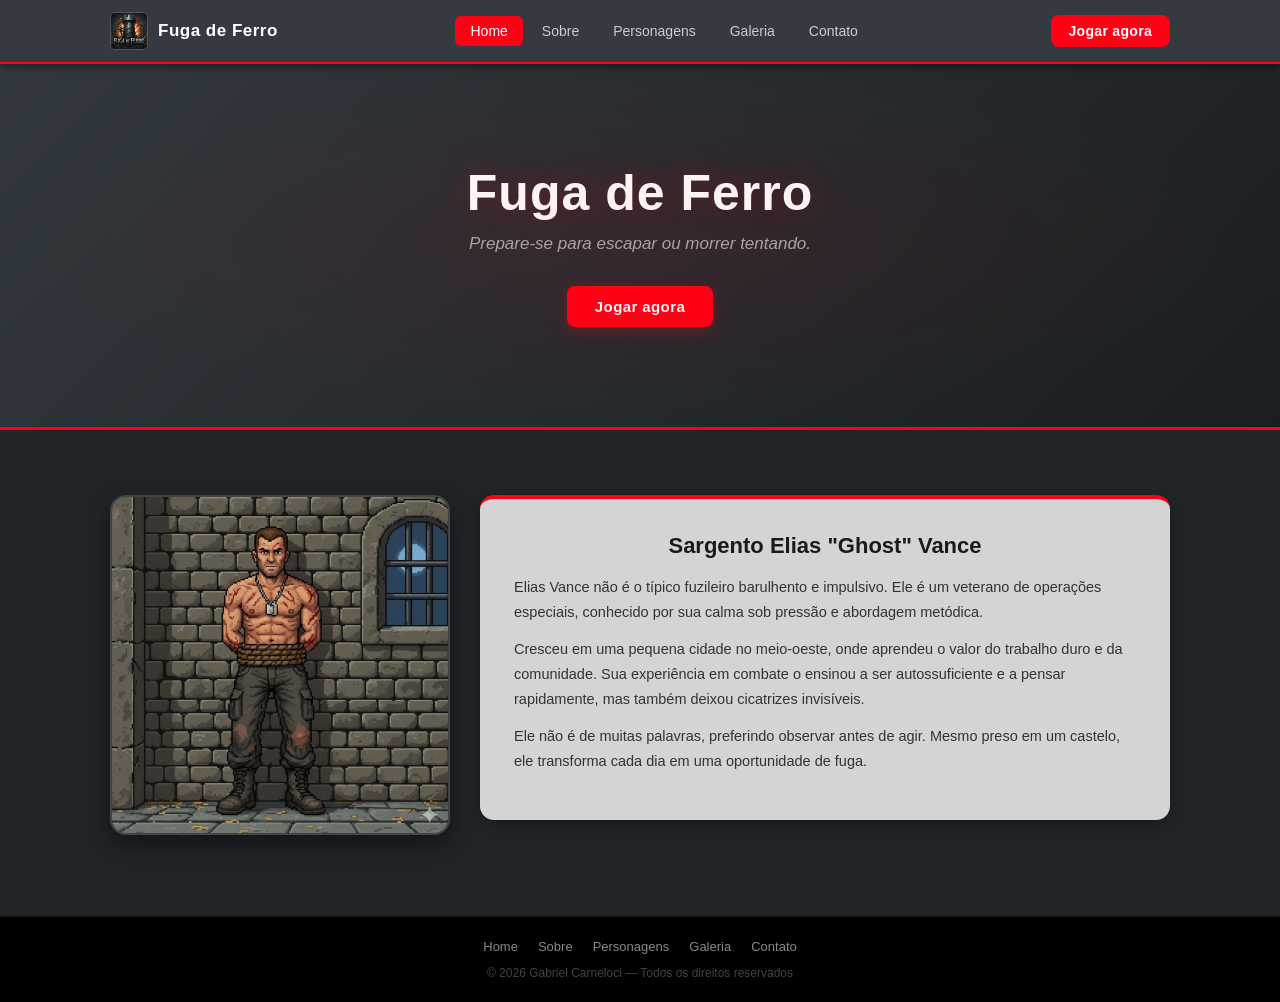
==== index.html @ 45f09591 "melhoria" ====
<!DOCTYPE html>
<html lang="pt-BR">
<head>
    <meta charset="UTF-8">
    <meta name="viewport" content="width=device-width, initial-scale=1.0">
    <title>Fuga de Ferro</title>
    <meta name="description" content="Fuga de Ferro - escape de um castelo com estratégia e furtividade.">
    <link rel="icon" href="Imagens/icon.png">
    <link rel="stylesheet" href="style.css">
</head>
<body>

<!-- CHUVA -->
<canvas id="chuva"></canvas>

<nav class="navbar">
    <div class="nav-container">
        <div class="nav-logo" onclick="irPara('home')">
            <img src="Imagens/icon.png" alt="Logo" class="nav-icon">
            <span>Fuga de Ferro</span>
        </div>
        <ul class="nav-links">
            <li>
                <span class="nav-link active" onclick="irPara('home')">Home</span>
            </li>
            <li>
                <span class="nav-link" onclick="irPara('sobre')">Sobre</span>
            </li>
            <li>
                <span class="nav-link" onclick="irPara('personagens')">Personagens</span>
            </li>
            <li>
                <span class="nav-link" onclick="irPara('galeria')">Galeria</span>
            </li>
            <li>
                <span class="nav-link" onclick="irPara('contato')">Contato</span>
            </li>
        </ul>
        <span class="botao-nav" onclick="alert('Em breve!')">Jogar agora</span>
    </div>
</nav>

<!-- ========== HOME ========== -->
<section id="home" class="page active">

    <div class="hero">
        <div class="container">
            <h1>Fuga de Ferro</h1>
            <p>Prepare-se para escapar ou morrer tentando.</p>
            <span class="botao" onclick="alert('Em breve!')">Jogar agora</span>
        </div>
    </div>

    <main class="container">
        <div class="personagem">
            <img src="Imagens/personagem.png" alt="Sargento Elias Vance">
            <div class="descricao">
                <h2>Sargento Elias "Ghost" Vance</h2>
                <p>Elias Vance não é o típico fuzileiro barulhento e impulsivo. Ele é um veterano de operações especiais, conhecido por sua calma sob pressão e abordagem metódica.</p>
                <p>Cresceu em uma pequena cidade no meio-oeste, onde aprendeu o valor do trabalho duro e da comunidade. Sua experiência em combate o ensinou a ser autossuficiente e a pensar rapidamente, mas também deixou cicatrizes invisíveis.</p>
                <p>Ele não é de muitas palavras, preferindo observar antes de agir. Mesmo preso em um castelo, ele transforma cada dia em uma oportunidade de fuga.</p>
            </div>
        </div>
    </main>

</section>

<!-- ========== SOBRE ========== -->
<section id="sobre" class="page">

    <div class="banner">
        <div class="container">
            <h1>Sobre o Jogo</h1>
            <p>A história por trás de Fuga de Ferro</p>
        </div>
    </div>

    <main class="container">

        <div class="bloco">
            <h2>O que é Fuga de Ferro?</h2>
            <p>Fuga de Ferro é um jogo de ação e furtividade ambientado em uma fortaleza medieval sombria. Você assume o papel do Sargento Elias "Ghost" Vance, um operador de elite capturado e forçado a escapar usando apenas sua inteligência e habilidade.</p>
            <p>Com mecânicas de stealth profundas, combate tático e segredos escondidos por toda a fortaleza, cada partida é uma nova batalha pela liberdade.</p>
        </div>

        <div class="bloco">
            <h2>Como surgiu o projeto?</h2>
            <p>Fuga de Ferro nasceu da paixão por jogos de estratégia e narrativas imersivas. Desenvolvido de forma independente, o projeto tem foco total na experiência do jogador e na profundidade da história.</p>
            <p>Cada detalhe — dos diálogos à arquitetura do castelo — foi pensado para criar uma atmosfera única onde tensão e adrenalina caminham juntas.</p>
        </div>

        <div class="bloco">
            <h2>O que você vai encontrar</h2>
            <p>🗺️ <strong>Mapa interativo</strong> — Explore cada corredor e segredo do castelo.</p>
            <p>🎯 <strong>Missões variadas</strong> — Objetivos únicos que testam diferentes habilidades.</p>
            <p>📖 <strong>Narrativa rica</strong> — Uma história com personagens complexos e decisões que importam.</p>
        </div>

    </main>

</section>

<!-- ========== PERSONAGENS ========== -->
<section id="personagens" class="page">

    <div class="banner">
        <div class="container">
            <h1>Personagens</h1>
            <p>Conheça quem povoa o Castelo de Ferro</p>
        </div>
    </div>

    <main class="container">
        <div class="personagem">
            <img src="Imagens/personagem.png" alt="Sargento Elias Vance">
            <div class="descricao">
                <h2>Sargento Elias "Ghost" Vance</h2>
                <p>Veterano de operações especiais capturado e mantido em um castelo medieval. Calmo, metódico e leal, ele transforma cada dia em uma oportunidade de fuga.</p>
                <p>Sua habilidade de agir nas sombras e seu raciocínio rápido são suas principais armas. Ele observa, planeja e age — raramente erra.</p>
                <p>Cresceu em uma pequena cidade no meio-oeste, onde aprendeu o valor da comunidade e do trabalho duro. Essas raízes moldam cada decisão que toma dentro do castelo.</p>
            </div>
        </div>
    </main>

</section>

<!-- ========== GALERIA ========== -->
<section id="galeria" class="page">

    <div class="banner">
        <div class="container">
            <h1>Galeria</h1>
            <p>Screenshots e arte do jogo</p>
        </div>
    </div>

    <main class="container">
        <p class="galeria-titulo">Clique na imagem para ampliar</p>
        <div class="galeria-grid">
            <div class="galeria-item" onclick="abrirModal('🎮', 'Gameplay — Fase 1')">
                <span>🎮</span><p>Gameplay — Fase 1</p>
            </div>
            <div class="galeria-item" onclick="abrirModal('🏰', 'Castelo Principal')">
                <span>🏰</span><p>Castelo Principal</p>
            </div>
            <div class="galeria-item" onclick="abrirModal('🎨', 'Arte — Elias Vance')">
                <span>🎨</span><p>Arte — Elias Vance</p>
            </div>
            <div class="galeria-item" onclick="abrirModal('⚔️', 'Combate tático')">
                <span>⚔️</span><p>Combate tático</p>
            </div>
            <div class="galeria-item" onclick="abrirModal('🌑', 'Masmorra Secreta')">
                <span>🌑</span><p>Masmorra Secreta</p>
            </div>
            <div class="galeria-item" onclick="abrirModal('🕵️', 'Modo Stealth')">
                <span>🕵️</span><p>Modo Stealth</p>
            </div>
        </div>
    </main>

</section>

<!-- ========== CONTATO ========== -->
<section id="contato" class="page">

    <div class="banner">
        <div class="container">
            <h1>Contato</h1>
            <p>Fale com o Suporte</p>
        </div>
    </div>

    <main class="container">
        <div class="contato-wrap">

            <div class="contato-info">
                <h2>Entre em contato</h2>
                <p class="contato-intro">Tem sugestões, bugs para reportar ou só quer trocar uma ideia sobre o jogo? Fique à vontade para entrar em contato.</p>
                <div class="contato-item">
                    <span>📧</span>
                    <div><strong>E-mail</strong><p>gabrielcarneloci12@outlook.com</p></div>
                </div>
                <div class="contato-item">
                    <span>🎮</span>
                    <div><strong>Discord</strong><p>Comunidade Fuga de Ferro</p></div>
                </div>
                <div class="contato-item">
                    <span>🐦</span>
                    <div><strong>Twitter / X</strong><p>@gb_rlkx</p></div>
                </div>
            </div>

            <div class="contato-form">
                <h2>Enviar mensagem</h2>
                <div class="form-group">
                    <label>Nome</label>
                    <input type="text" id="nome" placeholder="Seu nome">
                </div>
                <div class="form-group">
                    <label>E-mail</label>
                    <input type="email" id="email" placeholder="seu@email.com">
                </div>
                <div class="form-group">
                    <label>Mensagem</label>
                    <textarea id="mensagem" rows="5" placeholder="Escreva sua mensagem..."></textarea>
                </div>
                <button class="botao" onclick="enviarForm()">Enviar mensagem</button>
                <p id="feedback" class="feedback"></p>
            </div>

        </div>
    </main>

</section>

<!-- MODAL -->
<div class="modal" id="modal" onclick="fecharModal()">
    <div class="modal-box" onclick="event.stopPropagation()">
        <span id="modal-emoji"></span>
        <p id="modal-titulo"></p>
        <button class="botao" onclick="fecharModal()">Fechar</button>
    </div>
</div>

<footer class="footer">
    <div class="footer-links">
        <span onclick="irPara('home')">Home</span>
        <span onclick="irPara('sobre')">Sobre</span>
        <span onclick="irPara('personagens')">Personagens</span>
        <span onclick="irPara('galeria')">Galeria</span>
        <span onclick="irPara('contato')">Contato</span>
    </div>
    <p>© 2026 Gabriel Carneloci — Todos os direitos reservados</p>
</footer>

<script>
    // NAVEGAÇÃO
    function irPara(pagina) {
        document.querySelectorAll('.page').forEach(p => p.classList.remove('active'));
        document.getElementById(pagina).classList.add('active');
        const paginas = ['home', 'sobre', 'personagens', 'galeria', 'contato'];
        document.querySelectorAll('.nav-link').forEach((l, i) => {
            l.classList.toggle('active', paginas[i] === pagina);
        });
        window.scrollTo({ top: 0, behavior: 'smooth' });
    }

    function abrirModal(emoji, titulo) {
        document.getElementById('modal-emoji').textContent = emoji;
        document.getElementById('modal-titulo').textContent = titulo;
        document.getElementById('modal').style.display = 'flex';
    }

    function fecharModal() {
        document.getElementById('modal').style.display = 'none';
    }

    function enviarForm() {
        const n = document.getElementById('nome').value.trim();
        const e = document.getElementById('email').value.trim();
        const m = document.getElementById('mensagem').value.trim();
        const f = document.getElementById('feedback');
        if (!n || !e || !m) {
            f.style.color = '#ff0015';
            f.textContent = '⚠️ Preencha todos os campos antes de enviar.';
            return;
        }
        f.style.color = '#4caf50';
        f.textContent = '✅ Mensagem enviada! Em breve entraremos em contato.';
        document.getElementById('nome').value = '';
        document.getElementById('email').value = '';
        document.getElementById('mensagem').value = '';
    }

    // CHUVA
    const canvas = document.getElementById('chuva');
    const ctx = canvas.getContext('2d');

    canvas.width = window.innerWidth;
    canvas.height = window.innerHeight;

    window.addEventListener('resize', () => {
        canvas.width = window.innerWidth;
        canvas.height = window.innerHeight;
    });

    const gotas = Array.from({ length: 150 }, () => ({
        x: Math.random() * canvas.width,
        y: Math.random() * canvas.height,
        comprimento: Math.random() * 20 + 10,
        velocidade: Math.random() * 4 + 2,
        opacidade: Math.random() * 0.5 + 0.1
    }));

    function desenhar() {
        ctx.clearRect(0, 0, canvas.width, canvas.height);
        gotas.forEach(g => {
            ctx.beginPath();
            ctx.moveTo(g.x, g.y);
            ctx.lineTo(g.x - 1, g.y + g.comprimento);
            ctx.strokeStyle = `rgba(174, 214, 241, ${g.opacidade})`;
            ctx.lineWidth = 1;
            ctx.stroke();
            g.y += g.velocidade;
            if (g.y > canvas.height) {
                g.y = -g.comprimento;
                g.x = Math.random() * canvas.width;
            }
        });
        requestAnimationFrame(desenhar);
    }

    desenhar();
</script>

</body>
</html>
---- style.css ----
* { margin: 0; padding: 0; box-sizing: border-box; }

body {
    background-color: #212529;
    font-family: Arial, Helvetica, sans-serif;
    color: #fff;
}

/* chuva */
#chuva {
    position: fixed;
    top: 0;
    left: 0;
    width: 100%;
    height: 100%;
    z-index: 0;
    pointer-events: none; /* importante: deixa clicar nos elementos normalmente */
    opacity: 0.9;
}


.container {
    max-width: 1100px;
    margin: 0 auto;
    padding: 20px;
}

/* NAVBAR */
.navbar {
    background-color: #343a40;
    position: sticky;
    top: 0;
    z-index: 100;
    box-shadow: 0 2px 8px rgba(0,0,0,0.5);
    border-bottom: 2px solid #ff0015;
}

.nav-container {
    max-width: 1100px;
    margin: 0 auto;
    padding: 12px 20px;
    display: flex;
    align-items: center;
    justify-content: space-between;
    gap: 16px;
}

.nav-logo {
    display: flex;
    align-items: center;
    gap: 10px;
    cursor: pointer;
    font-weight: bold;
    font-size: 17px;
    letter-spacing: 0.5px;
}

.nav-logo:hover span { color: #ff0015; transition: color 0.3s; }

.nav-icon {
    width: 38px;
    border-radius: 5px;
    border: 1px solid #555;
}

.nav-links {
    list-style: none;
    display: flex;
    gap: 4px;
}

.nav-link {
    padding: 6px 14px;
    border-radius: 6px;
    font-size: 14px;
    color: #ccc;
    cursor: pointer;
    transition: background 0.3s, color 0.3s;
    border: 1px solid transparent;
}

.nav-link:hover { border-color: #ff0015; color: #fff; }
.nav-link.active { background-color: #ff0015; color: #fff; }

.botao-nav {
    padding: 8px 18px;
    background-color: #ff0015;
    color: #fff;
    border-radius: 8px;
    font-size: 14px;
    cursor: pointer;
    transition: background 0.3s, transform 0.2s;
    font-weight: bold;
    letter-spacing: 0.3px;
}

.botao-nav:hover { background-color: #cc0010; transform: scale(1.04); }

/* PÁGINAS */
.page { display: none; min-height: 85vh; }
.page.active { display: block; }

/* HERO */
.hero {
    background: linear-gradient(135deg, rgba(52,58,64,0.92) 0%, rgba(26,29,32,0.92) 100%);
    padding: 80px 0;
    border-bottom: 3px solid #ff0015;
    text-align: center;
    position: relative;
    overflow: hidden;
}

.hero::before {
    content: '';
    position: absolute;
    inset: 0;
    background: radial-gradient(ellipse at center, rgba(255,0,21,0.07) 0%, transparent 70%);
}

.hero h1 {
    font-size: 50px;
    margin-bottom: 12px;
    text-shadow: 0 0 30px rgba(255,0,21,0.25);
    letter-spacing: 1px;
}

.hero p {
    font-size: 17px;
    color: #aaa;
    margin-bottom: 32px;
    font-style: italic;
}

/* BOTÕES */
.botao {
    display: inline-block;
    padding: 12px 28px;
    background-color: #ff0015;
    color: #fff;
    border-radius: 8px;
    border: none;
    cursor: pointer;
    font-size: 15px;
    font-weight: bold;
    letter-spacing: 0.4px;
    transition: background 0.3s, transform 0.2s, box-shadow 0.3s;
    box-shadow: 0 4px 14px rgba(255,0,21,0.3);
}

.botao:hover {
    background-color: #cc0010;
    transform: translateY(-2px);
    box-shadow: 0 6px 18px rgba(255,0,21,0.45);
}

/* DIVISOR */
.divisor {
    width: 60px;
    height: 3px;
    background-color: #ff0015;
    border-radius: 2px;
    margin: 14px auto 0;
}

/* PERSONAGEM */
.personagem {
    display: flex;
    align-items: flex-start;
    gap: 30px;
    margin: 45px 0 60px;
}

.personagem img {
    width: 340px;
    border-radius: 16px;
    flex-shrink: 0;
    border: 2px solid #444;
    box-shadow: 0 8px 24px rgba(0,0,0,0.5);
}

.descricao {
    background-color: #d4d4d4;
    color: #111;
    padding: 34px;
    border-radius: 14px;
    border-top: 4px solid #ff0015;
    box-shadow: 0 4px 16px rgba(0,0,0,0.3);
}

.descricao h2 {
    text-align: center;
    margin-bottom: 16px;
    font-size: 22px;
    color: #1a1a1a;
}

.descricao p {
    margin-bottom: 13px;
    line-height: 1.7;
    font-size: 14.5px;
    color: #333;
}

/* BANNER (páginas internas) */
.banner {
    background: linear-gradient(135deg, rgba(52,58,64,0.92) 0%, rgba(26,29,32,0.92) 100%);
    border-bottom: 3px solid #ff0015;
    padding: 50px 0 38px;
    text-align: center;
}

.banner h1 {
    font-size: 40px;
    margin-bottom: 8px;
    letter-spacing: 0.5px;
}

.banner p { color: #aaa; font-size: 15px; font-style: italic; }

/* BLOCOS (Sobre) */
.bloco {
    background-color: #2c3036;
    border-radius: 14px;
    padding: 32px;
    margin: 26px 0;
    border-left: 4px solid #ff0015;
    box-shadow: 0 2px 10px rgba(0,0,0,0.3);
    transition: transform 0.3s;
}

.bloco:hover { transform: translateX(4px); }

.bloco h2 {
    font-size: 22px;
    margin-bottom: 14px;
    color: #fff;
}

.bloco p {
    color: #bbb;
    line-height: 1.75;
    margin-bottom: 10px;
    font-size: 14.5px;
}

/* GALERIA */
.galeria-titulo {
    font-size: 15px;
    color: #aaa;
    margin: 30px 0 16px;
    border-bottom: 1px solid #333;
    padding-bottom: 10px;
}

.galeria-grid {
    display: grid;
    grid-template-columns: repeat(auto-fill, minmax(220px, 1fr));
    gap: 16px;
    margin-bottom: 60px;
}

.galeria-item {
    background-color: #2c3036;
    border-radius: 12px;
    padding: 28px 16px 18px;
    text-align: center;
    cursor: pointer;
    border: 1px solid #3a3f45;
    transition: border-color 0.3s, transform 0.3s, box-shadow 0.3s;
    box-shadow: 0 2px 8px rgba(0,0,0,0.25);
}

.galeria-item:hover {
    border-color: #ff0015;
    transform: translateY(-5px);
    box-shadow: 0 8px 20px rgba(255,0,21,0.2);
}

.galeria-item span { font-size: 52px; display: block; margin-bottom: 12px; }
.galeria-item p { font-size: 13px; color: #bbb; }

/* MODAL */
.modal {
    display: none;
    position: fixed;
    inset: 0;
    background: rgba(0,0,0,0.85);
    z-index: 999;
    align-items: center;
    justify-content: center;
}

.modal-box {
    background: linear-gradient(160deg, #343a40, #2c3036);
    border-radius: 16px;
    padding: 40px 36px;
    text-align: center;
    border: 1px solid #ff0015;
    max-width: 380px;
    width: 90%;
    box-shadow: 0 10px 40px rgba(0,0,0,0.6);
}

#modal-emoji { font-size: 80px; margin-bottom: 14px; display: block; }
#modal-titulo { color: #ccc; font-size: 16px; margin-bottom: 24px; }

/* CONTATO */
.contato-wrap {
    display: grid;
    grid-template-columns: 1fr 1.5fr;
    gap: 36px;
    margin: 40px 0 60px;
}

.contato-info h2, .contato-form h2 {
    font-size: 22px;
    margin-bottom: 16px;
    padding-left: 12px;
    border-left: 4px solid #ff0015;
}

.contato-item {
    display: flex;
    align-items: center;
    gap: 12px;
    background-color: #2c3036;
    border-radius: 10px;
    padding: 14px 16px;
    margin-bottom: 12px;
    border: 1px solid #3a3f45;
    transition: border-color 0.3s;
}

.contato-item:hover { border-color: #ff0015; }
.contato-item span { font-size: 24px; }
.contato-item p { color: #ccc; font-size: 14px; }
.contato-item strong { display: block; font-size: 12px; color: #888; margin-bottom: 2px; }

.contato-intro {
    color: #bbb;
    font-size: 14px;
    line-height: 1.65;
    margin-bottom: 22px;
}

.contato-form {
    background-color: #2c3036;
    border-radius: 14px;
    padding: 30px;
    border: 1px solid #3a3f45;
    box-shadow: 0 4px 16px rgba(0,0,0,0.3);
}

.form-group { margin-bottom: 16px; }

.form-group label {
    display: block;
    font-size: 13px;
    color: #bbb;
    margin-bottom: 6px;
    font-weight: bold;
}

.form-group input,
.form-group textarea {
    width: 100%;
    padding: 10px 14px;
    background-color: #212529;
    border: 1px solid #555;
    border-radius: 8px;
    color: #fff;
    font-size: 14px;
    font-family: Arial, Helvetica, sans-serif;
    resize: vertical;
    transition: border-color 0.3s, box-shadow 0.3s;
}

.form-group input:focus,
.form-group textarea:focus {
    outline: none;
    border-color: #ff0015;
    box-shadow: 0 0 0 3px rgba(255,0,21,0.15);
}

.feedback { margin-top: 12px; font-size: 13px; text-align: center; min-height: 20px; }

/* FOOTER */
.footer {
    background-color: #000;
    padding: 22px 10px;
    text-align: center;
    border-top: 2px solid #1a1a1a;
}

.footer-links {
    display: flex;
    justify-content: center;
    gap: 20px;
    margin-bottom: 12px;
    flex-wrap: wrap;
}

.footer-links span {
    color: #888;
    font-size: 13px;
    cursor: pointer;
    transition: color 0.3s;
    position: relative;
}

.footer-links span::after {
    content: '';
    position: absolute;
    bottom: -2px;
    left: 0;
    width: 0;
    height: 1px;
    background-color: #ff0015;
    transition: width 0.3s;
}

.footer-links span:hover { color: #ff0015; }
.footer-links span:hover::after { width: 100%; }

.footer p { color: #444; font-size: 12px; }

/* RESPONSIVO */
@media (max-width: 768px) {
    .personagem { flex-direction: column; }
    .personagem img { width: 100%; max-width: 360px; margin: 0 auto; }
    .nav-links { display: none; }
    .hero h1 { font-size: 32px; }
    .banner h1 { font-size: 30px; }
    .contato-wrap { grid-template-columns: 1fr; }
}
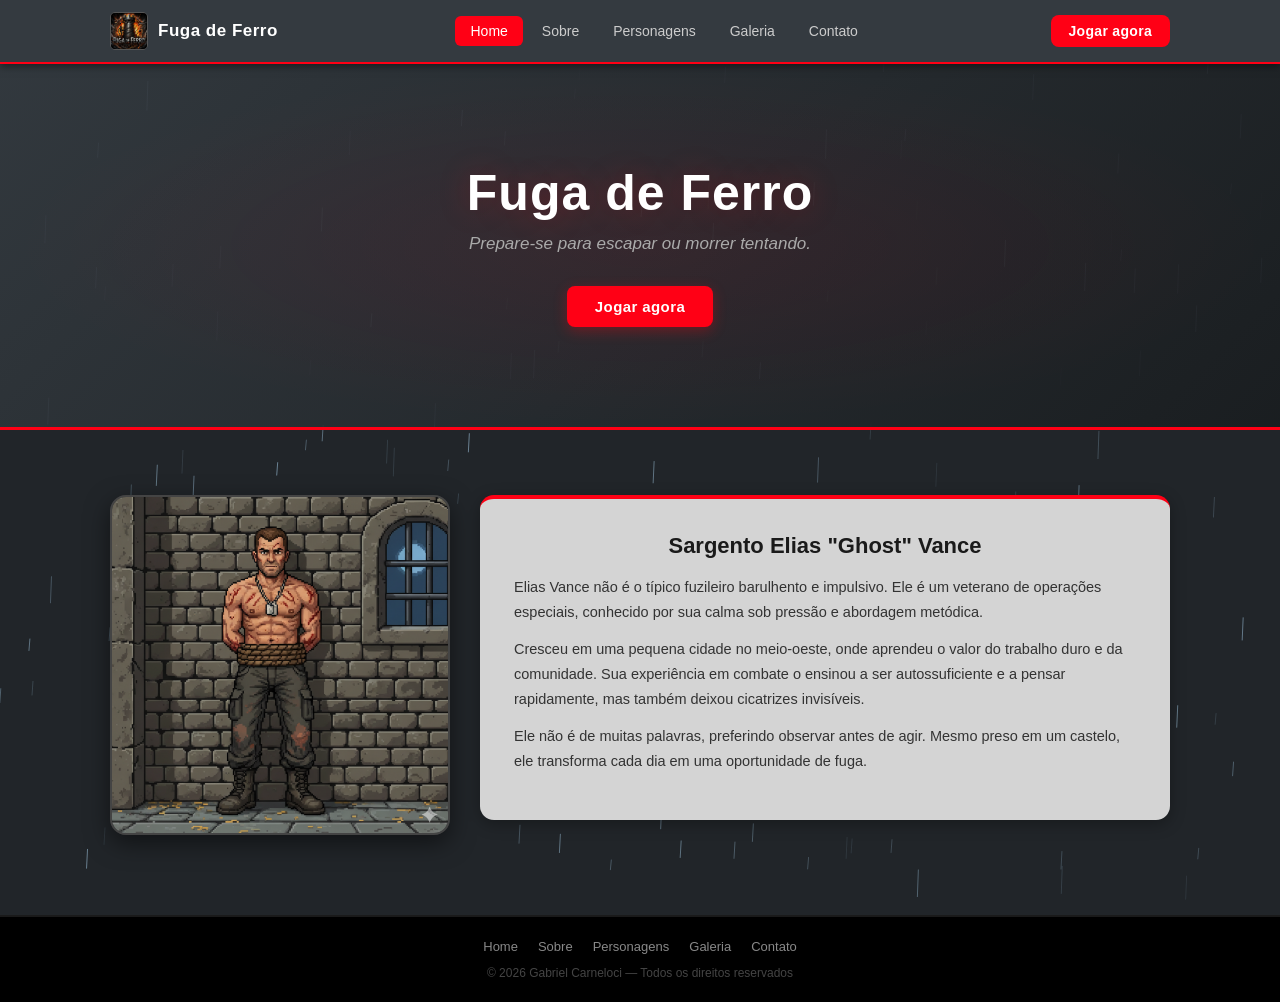
==== commit 5a10bc3f: "atu" ====
--- a/index.html
+++ b/index.html
@@ -144,16 +144,11 @@
                 <span>🏰</span><p>Castelo Principal</p>
             </div>
             <div class="galeria-item" onclick="abrirModal('🎨', 'Arte — Elias Vance')">
-                <span>🎨</span><p>Arte — Elias Vance</p>
-            </div>
-            <div class="galeria-item" onclick="abrirModal('⚔️', 'Combate tático')">
-                <span>⚔️</span><p>Combate tático</p>
-            </div>
-            <div class="galeria-item" onclick="abrirModal('🌑', 'Masmorra Secreta')">
-                <span>🌑</span><p>Masmorra Secreta</p>
-            </div>
-            <div class="galeria-item" onclick="abrirModal('🕵️', 'Modo Stealth')">
-                <span>🕵️</span><p>Modo Stealth</p>
+                <span>🎨</span>
+                <p>Arte — Elias Vance</p>
+            </div>
+            </div>
+            </div>
             </div>
         </div>
     </main>
@@ -182,11 +177,14 @@
                 </div>
                 <div class="contato-item">
                     <span>🎮</span>
-                    <div><strong>Discord</strong><p>Comunidade Fuga de Ferro</p></div>
+                    <div><strong>Discord</strong>
+                        <p>Comunidade Fuga de Ferro</p></div>
                 </div>
                 <div class="contato-item">
                     <span>🐦</span>
-                    <div><strong>Twitter / X</strong><p>@gb_rlkx</p></div>
+                    <div><strong>Twitter / X</strong>
+                        <p>@gb_rlkx</p>
+                    </div>
                 </div>
             </div>
 
--- a/style.css
+++ b/style.css
@@ -13,11 +13,10 @@
     left: 0;
     width: 100%;
     height: 100%;
-    z-index: 0;
-    pointer-events: none; /* importante: deixa clicar nos elementos normalmente */
+    z-index: -1;
+    pointer-events: none;
     opacity: 0.9;
 }
-
 
 .container {
     max-width: 1100px;
@@ -107,6 +106,7 @@
     border-bottom: 3px solid #ff0015;
     text-align: center;
     position: relative;
+    z-index: 1;
     overflow: hidden;
 }
 
@@ -115,6 +115,12 @@
     position: absolute;
     inset: 0;
     background: radial-gradient(ellipse at center, rgba(255,0,21,0.07) 0%, transparent 70%);
+    z-index: 0;
+}
+
+.hero .container {
+    position: relative;
+    z-index: 2;
 }
 
 .hero h1 {
@@ -145,6 +151,8 @@
     letter-spacing: 0.4px;
     transition: background 0.3s, transform 0.2s, box-shadow 0.3s;
     box-shadow: 0 4px 14px rgba(255,0,21,0.3);
+    position: relative;
+    z-index: 2;
 }
 
 .botao:hover {
@@ -432,4 +440,4 @@
     .hero h1 { font-size: 32px; }
     .banner h1 { font-size: 30px; }
     .contato-wrap { grid-template-columns: 1fr; }
-}
+}
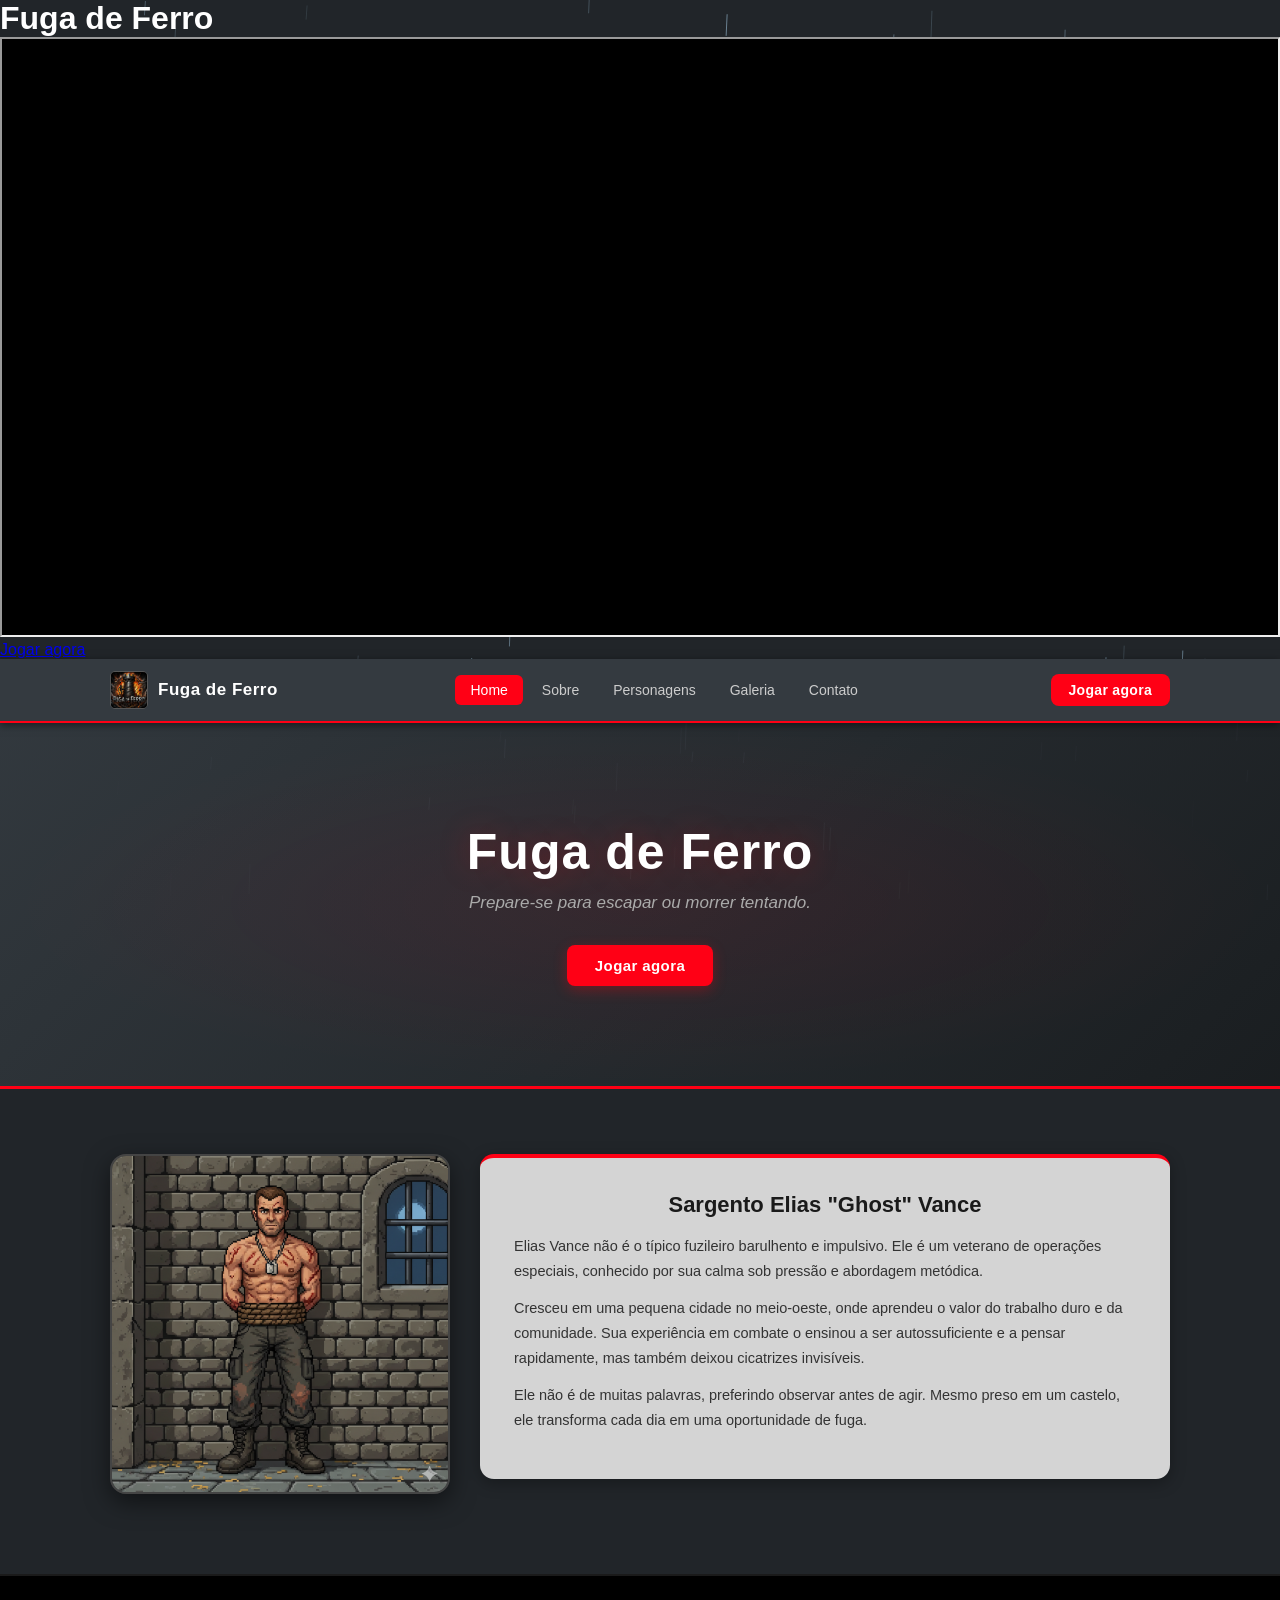
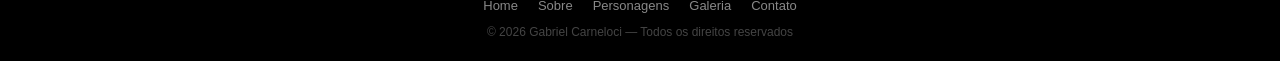
==== commit c3e6ad46: "melhoria jogo" ====
--- a/index.html
+++ b/index.html
@@ -9,6 +9,13 @@
     <link rel="stylesheet" href="style.css">
 </head>
 <body>
+    <h1>Fuga de Ferro</h1>
+    <iframe width="100%" height="600" src="Jogo/index.html"></iframe>
+    <p> 
+        <a href="Jogo/index.html" target="_blank">
+            Jogar agora
+        </a>
+    </p>
 
 <!-- CHUVA -->
 <canvas id="chuva"></canvas>
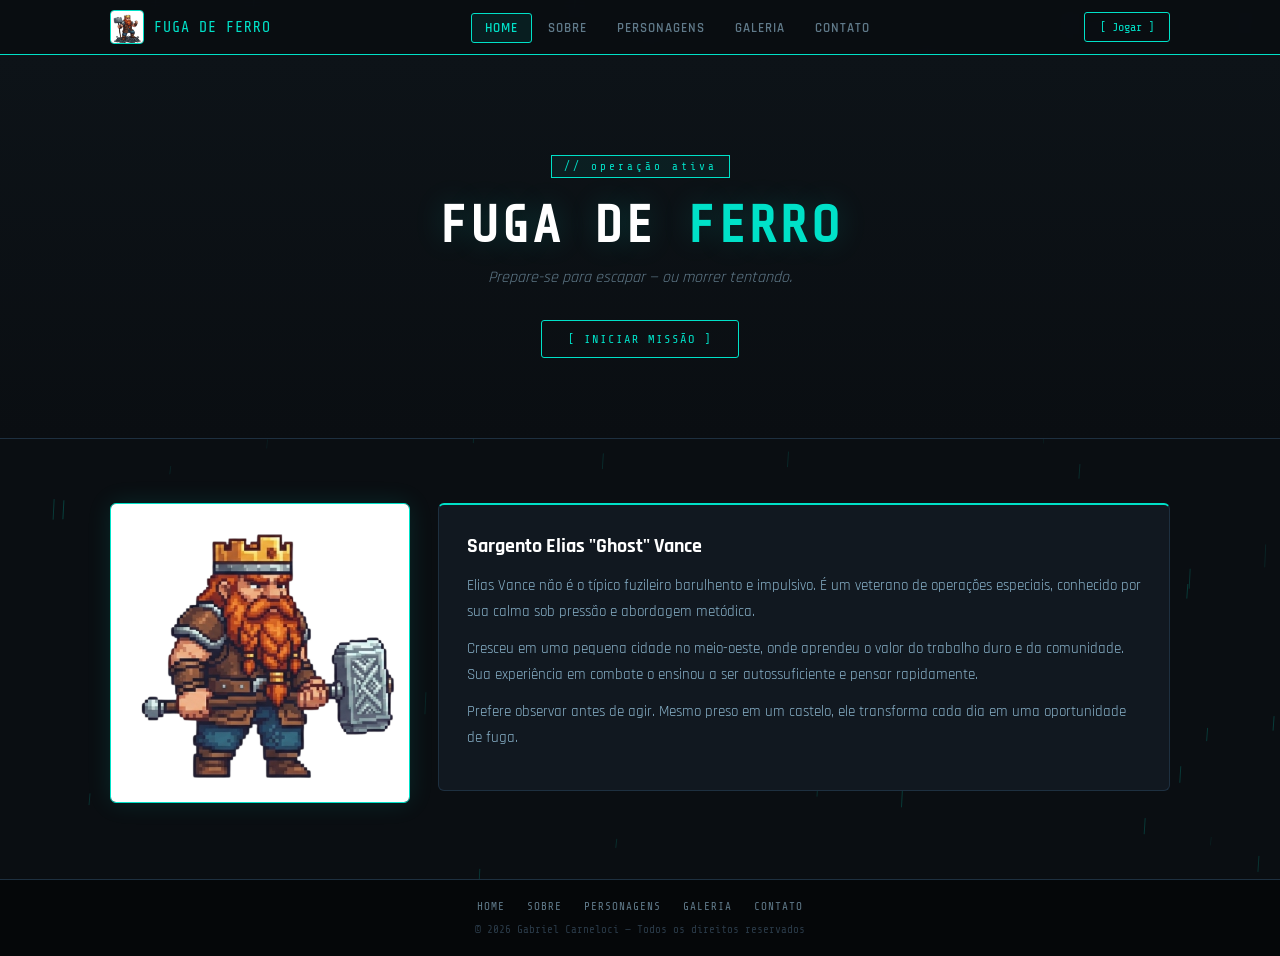
==== commit eb32078c: "aa" ====
--- a/index.html
+++ b/index.html
@@ -6,143 +6,111 @@
     <title>Fuga de Ferro</title>
     <meta name="description" content="Fuga de Ferro - escape de um castelo com estratégia e furtividade.">
     <link rel="icon" href="Imagens/icon.png">
+    <link rel="preconnect" href="https://fonts.googleapis.com">
+    <link href="https://fonts.googleapis.com/css2?family=Share+Tech+Mono&family=Rajdhani:wght@400;600;700&display=swap" rel="stylesheet">
     <link rel="stylesheet" href="style.css">
 </head>
 <body>
-    <h1>Fuga de Ferro</h1>
-    <iframe width="100%" height="600" src="Jogo/index.html"></iframe>
-    <p> 
-        <a href="Jogo/index.html" target="_blank">
-            Jogar agora
-        </a>
-    </p>
-
-<!-- CHUVA -->
+
 <canvas id="chuva"></canvas>
 
 <nav class="navbar">
     <div class="nav-container">
         <div class="nav-logo" onclick="irPara('home')">
             <img src="Imagens/icon.png" alt="Logo" class="nav-icon">
-            <span>Fuga de Ferro</span>
+            <span>FUGA DE FERRO</span>
         </div>
         <ul class="nav-links">
-            <li>
-                <span class="nav-link active" onclick="irPara('home')">Home</span>
-            </li>
-            <li>
-                <span class="nav-link" onclick="irPara('sobre')">Sobre</span>
-            </li>
-            <li>
-                <span class="nav-link" onclick="irPara('personagens')">Personagens</span>
-            </li>
-            <li>
-                <span class="nav-link" onclick="irPara('galeria')">Galeria</span>
-            </li>
-            <li>
-                <span class="nav-link" onclick="irPara('contato')">Contato</span>
-            </li>
+            <li><span class="nav-link active" onclick="irPara('home')">Home</span></li>
+            <li><span class="nav-link" onclick="irPara('sobre')">Sobre</span></li>
+            <li><span class="nav-link" onclick="irPara('personagens')">Personagens</span></li>
+            <li><span class="nav-link" onclick="irPara('galeria')">Galeria</span></li>
+            <li><span class="nav-link" onclick="irPara('contato')">Contato</span></li>
         </ul>
-        <span class="botao-nav" onclick="alert('Em breve!')">Jogar agora</span>
+        <span class="botao-nav" onclick="alert('Em breve!')">[ Jogar ]</span>
     </div>
 </nav>
 
-<!-- ========== HOME ========== -->
+<!-- HOME -->
 <section id="home" class="page active">
-
     <div class="hero">
         <div class="container">
-            <h1>Fuga de Ferro</h1>
-            <p>Prepare-se para escapar ou morrer tentando.</p>
-            <span class="botao" onclick="alert('Em breve!')">Jogar agora</span>
-        </div>
-    </div>
-
+            <div class="hero-tag">// operação ativa</div>
+            <h1>FUGA DE <span>FERRO</span></h1>
+            <p>Prepare-se para escapar — ou morrer tentando.</p>
+            <span class="botao" onclick="alert('Em breve!')">[ Iniciar Missão ]</span>
+        </div>
+    </div>
     <main class="container">
         <div class="personagem">
-            <img src="Imagens/personagem.png" alt="Sargento Elias Vance">
+            <img src="Imagens/personagem.png" alt="Personagem">
             <div class="descricao">
                 <h2>Sargento Elias "Ghost" Vance</h2>
-                <p>Elias Vance não é o típico fuzileiro barulhento e impulsivo. Ele é um veterano de operações especiais, conhecido por sua calma sob pressão e abordagem metódica.</p>
-                <p>Cresceu em uma pequena cidade no meio-oeste, onde aprendeu o valor do trabalho duro e da comunidade. Sua experiência em combate o ensinou a ser autossuficiente e a pensar rapidamente, mas também deixou cicatrizes invisíveis.</p>
-                <p>Ele não é de muitas palavras, preferindo observar antes de agir. Mesmo preso em um castelo, ele transforma cada dia em uma oportunidade de fuga.</p>
-            </div>
-        </div>
-    </main>
-
-</section>
-
-<!-- ========== SOBRE ========== -->
+                <p>Elias Vance não é o típico fuzileiro barulhento e impulsivo. É um veterano de operações especiais, conhecido por sua calma sob pressão e abordagem metódica.</p>
+                <p>Cresceu em uma pequena cidade no meio-oeste, onde aprendeu o valor do trabalho duro e da comunidade. Sua experiência em combate o ensinou a ser autossuficiente e pensar rapidamente.</p>
+                <p>Prefere observar antes de agir. Mesmo preso em um castelo, ele transforma cada dia em uma oportunidade de fuga.</p>
+            </div>
+        </div>
+    </main>
+</section>
+
+<!-- SOBRE -->
 <section id="sobre" class="page">
-
-    <div class="banner">
-        <div class="container">
-            <h1>Sobre o Jogo</h1>
+    <div class="banner">
+        <div class="container">
+            <h1>SOBRE O JOGO</h1>
             <p>A história por trás de Fuga de Ferro</p>
         </div>
     </div>
-
-    <main class="container">
-
+    <main class="container">
         <div class="bloco">
             <h2>O que é Fuga de Ferro?</h2>
-            <p>Fuga de Ferro é um jogo de ação e furtividade ambientado em uma fortaleza medieval sombria. Você assume o papel do Sargento Elias "Ghost" Vance, um operador de elite capturado e forçado a escapar usando apenas sua inteligência e habilidade.</p>
-            <p>Com mecânicas de stealth profundas, combate tático e segredos escondidos por toda a fortaleza, cada partida é uma nova batalha pela liberdade.</p>
-        </div>
-
+            <p>Um jogo de ação e furtividade ambientado em uma fortaleza medieval sombria. Você assume o papel do Sargento Elias "Ghost" Vance, um operador de elite capturado e forçado a escapar usando inteligência e habilidade.</p>
+        </div>
         <div class="bloco">
             <h2>Como surgiu o projeto?</h2>
-            <p>Fuga de Ferro nasceu da paixão por jogos de estratégia e narrativas imersivas. Desenvolvido de forma independente, o projeto tem foco total na experiência do jogador e na profundidade da história.</p>
-            <p>Cada detalhe — dos diálogos à arquitetura do castelo — foi pensado para criar uma atmosfera única onde tensão e adrenalina caminham juntas.</p>
-        </div>
-
+            <p>Nasceu da paixão por jogos de estratégia e narrativas imersivas. Desenvolvido de forma independente, com foco total na experiência do jogador e na profundidade da história.</p>
+        </div>
         <div class="bloco">
             <h2>O que você vai encontrar</h2>
             <p>🗺️ <strong>Mapa interativo</strong> — Explore cada corredor e segredo do castelo.</p>
             <p>🎯 <strong>Missões variadas</strong> — Objetivos únicos que testam diferentes habilidades.</p>
-            <p>📖 <strong>Narrativa rica</strong> — Uma história com personagens complexos e decisões que importam.</p>
-        </div>
-
-    </main>
-
-</section>
-
-<!-- ========== PERSONAGENS ========== -->
+            <p>📖 <strong>Narrativa rica</strong> — Personagens complexos e decisões que importam.</p>
+        </div>
+    </main>
+</section>
+
+<!-- PERSONAGENS -->
 <section id="personagens" class="page">
-
-    <div class="banner">
-        <div class="container">
-            <h1>Personagens</h1>
+    <div class="banner">
+        <div class="container">
+            <h1>PERSONAGENS</h1>
             <p>Conheça quem povoa o Castelo de Ferro</p>
         </div>
     </div>
-
     <main class="container">
         <div class="personagem">
-            <img src="Imagens/personagem.png" alt="Sargento Elias Vance">
+            <img src="Imagens/personagem.png" alt="Personagem">
             <div class="descricao">
                 <h2>Sargento Elias "Ghost" Vance</h2>
-                <p>Veterano de operações especiais capturado e mantido em um castelo medieval. Calmo, metódico e leal, ele transforma cada dia em uma oportunidade de fuga.</p>
-                <p>Sua habilidade de agir nas sombras e seu raciocínio rápido são suas principais armas. Ele observa, planeja e age — raramente erra.</p>
-                <p>Cresceu em uma pequena cidade no meio-oeste, onde aprendeu o valor da comunidade e do trabalho duro. Essas raízes moldam cada decisão que toma dentro do castelo.</p>
-            </div>
-        </div>
-    </main>
-
-</section>
-
-<!-- ========== GALERIA ========== -->
+                <p>Veterano de operações especiais capturado e mantido em um castelo medieval. Calmo, metódico e leal.</p>
+                <p>Age nas sombras com raciocínio rápido. Observa, planeja e age — raramente erra.</p>
+                <p>Suas raízes humildes moldam cada decisão que toma dentro do castelo.</p>
+            </div>
+        </div>
+    </main>
+</section>
+
+<!-- GALERIA -->
 <section id="galeria" class="page">
-
-    <div class="banner">
-        <div class="container">
-            <h1>Galeria</h1>
+    <div class="banner">
+        <div class="container">
+            <h1>GALERIA</h1>
             <p>Screenshots e arte do jogo</p>
         </div>
     </div>
-
-    <main class="container">
-        <p class="galeria-titulo">Clique na imagem para ampliar</p>
+    <main class="container">
+        <p class="galeria-titulo">// clique para ampliar</p>
         <div class="galeria-grid">
             <div class="galeria-item" onclick="abrirModal('🎮', 'Gameplay — Fase 1')">
                 <span>🎮</span><p>Gameplay — Fase 1</p>
@@ -150,51 +118,39 @@
             <div class="galeria-item" onclick="abrirModal('🏰', 'Castelo Principal')">
                 <span>🏰</span><p>Castelo Principal</p>
             </div>
-            <div class="galeria-item" onclick="abrirModal('🎨', 'Arte — Elias Vance')">
-                <span>🎨</span>
-                <p>Arte — Elias Vance</p>
-            </div>
-            </div>
-            </div>
-            </div>
-        </div>
-    </main>
-
-</section>
-
-<!-- ========== CONTATO ========== -->
+            <div class="galeria-item" onclick="abrirModal('🎨', 'Arte — Personagem')">
+                <span>🎨</span><p>Arte — Personagem</p>
+            </div>
+        </div>
+    </main>
+</section>
+
+<!-- CONTATO -->
 <section id="contato" class="page">
-
-    <div class="banner">
-        <div class="container">
-            <h1>Contato</h1>
+    <div class="banner">
+        <div class="container">
+            <h1>CONTATO</h1>
             <p>Fale com o Suporte</p>
         </div>
     </div>
-
     <main class="container">
         <div class="contato-wrap">
-
             <div class="contato-info">
                 <h2>Entre em contato</h2>
-                <p class="contato-intro">Tem sugestões, bugs para reportar ou só quer trocar uma ideia sobre o jogo? Fique à vontade para entrar em contato.</p>
+                <p class="contato-intro">Sugestões, bugs ou só quer trocar uma ideia? Fique à vontade.</p>
                 <div class="contato-item">
                     <span>📧</span>
                     <div><strong>E-mail</strong><p>gabrielcarneloci12@outlook.com</p></div>
                 </div>
                 <div class="contato-item">
                     <span>🎮</span>
-                    <div><strong>Discord</strong>
-                        <p>Comunidade Fuga de Ferro</p></div>
+                    <div><strong>Discord</strong><p>Comunidade Fuga de Ferro</p></div>
                 </div>
                 <div class="contato-item">
                     <span>🐦</span>
-                    <div><strong>Twitter / X</strong>
-                        <p>@gb_rlkx</p>
-                    </div>
-                </div>
-            </div>
-
+                    <div><strong>Twitter / X</strong><p>@gb_rlkx</p></div>
+                </div>
+            </div>
             <div class="contato-form">
                 <h2>Enviar mensagem</h2>
                 <div class="form-group">
@@ -209,13 +165,11 @@
                     <label>Mensagem</label>
                     <textarea id="mensagem" rows="5" placeholder="Escreva sua mensagem..."></textarea>
                 </div>
-                <button class="botao" onclick="enviarForm()">Enviar mensagem</button>
+                <button class="botao" onclick="enviarForm()">[ Enviar ]</button>
                 <p id="feedback" class="feedback"></p>
             </div>
-
-        </div>
-    </main>
-
+        </div>
+    </main>
 </section>
 
 <!-- MODAL -->
@@ -223,7 +177,7 @@
     <div class="modal-box" onclick="event.stopPropagation()">
         <span id="modal-emoji"></span>
         <p id="modal-titulo"></p>
-        <button class="botao" onclick="fecharModal()">Fechar</button>
+        <button class="botao" onclick="fecharModal()">[ Fechar ]</button>
     </div>
 </div>
 
@@ -239,7 +193,6 @@
 </footer>
 
 <script>
-    // NAVEGAÇÃO
     function irPara(pagina) {
         document.querySelectorAll('.page').forEach(p => p.classList.remove('active'));
         document.getElementById(pagina).classList.add('active');
@@ -266,12 +219,12 @@
         const m = document.getElementById('mensagem').value.trim();
         const f = document.getElementById('feedback');
         if (!n || !e || !m) {
-            f.style.color = '#ff0015';
-            f.textContent = '⚠️ Preencha todos os campos antes de enviar.';
+            f.style.color = '#ff4455';
+            f.textContent = '⚠ Preencha todos os campos.';
             return;
         }
-        f.style.color = '#4caf50';
-        f.textContent = '✅ Mensagem enviada! Em breve entraremos em contato.';
+        f.style.color = '#00e1c8';
+        f.textContent = '✓ Mensagem enviada!';
         document.getElementById('nome').value = '';
         document.getElementById('email').value = '';
         document.getElementById('mensagem').value = '';
@@ -280,21 +233,16 @@
     // CHUVA
     const canvas = document.getElementById('chuva');
     const ctx = canvas.getContext('2d');
-
     canvas.width = window.innerWidth;
     canvas.height = window.innerHeight;
-
-    window.addEventListener('resize', () => {
-        canvas.width = window.innerWidth;
-        canvas.height = window.innerHeight;
-    });
-
-    const gotas = Array.from({ length: 150 }, () => ({
+    window.addEventListener('resize', () => { canvas.width = window.innerWidth; canvas.height = window.innerHeight; });
+
+    const gotas = Array.from({ length: 100 }, () => ({
         x: Math.random() * canvas.width,
         y: Math.random() * canvas.height,
-        comprimento: Math.random() * 20 + 10,
-        velocidade: Math.random() * 4 + 2,
-        opacidade: Math.random() * 0.5 + 0.1
+        len: Math.random() * 16 + 8,
+        vel: Math.random() * 3 + 1.5,
+        op: Math.random() * 0.2 + 0.05
     }));
 
     function desenhar() {
@@ -302,19 +250,15 @@
         gotas.forEach(g => {
             ctx.beginPath();
             ctx.moveTo(g.x, g.y);
-            ctx.lineTo(g.x - 1, g.y + g.comprimento);
-            ctx.strokeStyle = `rgba(174, 214, 241, ${g.opacidade})`;
+            ctx.lineTo(g.x - 1, g.y + g.len);
+            ctx.strokeStyle = `rgba(0,225,200,${g.op})`;
             ctx.lineWidth = 1;
             ctx.stroke();
-            g.y += g.velocidade;
-            if (g.y > canvas.height) {
-                g.y = -g.comprimento;
-                g.x = Math.random() * canvas.width;
-            }
+            g.y += g.vel;
+            if (g.y > canvas.height) { g.y = -g.len; g.x = Math.random() * canvas.width; }
         });
         requestAnimationFrame(desenhar);
     }
-
     desenhar();
 </script>
 
--- a/style.css
+++ b/style.css
@@ -1,21 +1,27 @@
+:root {
+    --bg:     #0a0e12;
+    --bg2:    #111820;
+    --teal:   #00e1c8;
+    --steel:  #8ab4cc;
+    --text:   #c8dde8;
+    --muted:  #607a8a;
+    --border: #1e3040;
+}
+
 * { margin: 0; padding: 0; box-sizing: border-box; }
 
 body {
-    background-color: #212529;
-    font-family: Arial, Helvetica, sans-serif;
-    color: #fff;
-}
-
-/* chuva */
+    background: var(--bg);
+    font-family: 'Rajdhani', sans-serif;
+    color: var(--text);
+    overflow-x: hidden;
+}
+
 #chuva {
     position: fixed;
-    top: 0;
-    left: 0;
-    width: 100%;
-    height: 100%;
+    inset: 0;
     z-index: -1;
     pointer-events: none;
-    opacity: 0.9;
 }
 
 .container {
@@ -26,22 +32,21 @@
 
 /* NAVBAR */
 .navbar {
-    background-color: #343a40;
+    background: rgba(10,14,18,0.95);
     position: sticky;
     top: 0;
     z-index: 100;
-    box-shadow: 0 2px 8px rgba(0,0,0,0.5);
-    border-bottom: 2px solid #ff0015;
+    border-bottom: 1px solid var(--teal);
+    backdrop-filter: blur(6px);
 }
 
 .nav-container {
     max-width: 1100px;
     margin: 0 auto;
-    padding: 12px 20px;
+    padding: 10px 20px;
     display: flex;
     align-items: center;
     justify-content: space-between;
-    gap: 16px;
 }
 
 .nav-logo {
@@ -49,51 +54,48 @@
     align-items: center;
     gap: 10px;
     cursor: pointer;
-    font-weight: bold;
-    font-size: 17px;
-    letter-spacing: 0.5px;
-}
-
-.nav-logo:hover span { color: #ff0015; transition: color 0.3s; }
+    font-family: 'Share Tech Mono', monospace;
+    font-size: 15px;
+    color: var(--teal);
+    letter-spacing: 1px;
+}
 
 .nav-icon {
-    width: 38px;
-    border-radius: 5px;
-    border: 1px solid #555;
-}
-
-.nav-links {
-    list-style: none;
-    display: flex;
-    gap: 4px;
-}
+    width: 34px;
+    border-radius: 4px;
+    border: 1px solid var(--teal);
+}
+
+.nav-links { list-style: none; display: flex; gap: 2px; }
 
 .nav-link {
-    padding: 6px 14px;
-    border-radius: 6px;
-    font-size: 14px;
-    color: #ccc;
-    cursor: pointer;
-    transition: background 0.3s, color 0.3s;
+    padding: 6px 13px;
+    border-radius: 3px;
+    font-size: 13px;
+    font-weight: 600;
+    letter-spacing: 1px;
+    text-transform: uppercase;
+    color: var(--muted);
+    cursor: pointer;
+    transition: color 0.2s, border-color 0.2s;
     border: 1px solid transparent;
 }
 
-.nav-link:hover { border-color: #ff0015; color: #fff; }
-.nav-link.active { background-color: #ff0015; color: #fff; }
+.nav-link:hover { color: var(--teal); }
+.nav-link.active { color: var(--teal); border-color: var(--teal); background: rgba(0,225,200,0.08); }
 
 .botao-nav {
-    padding: 8px 18px;
-    background-color: #ff0015;
-    color: #fff;
-    border-radius: 8px;
-    font-size: 14px;
-    cursor: pointer;
-    transition: background 0.3s, transform 0.2s;
-    font-weight: bold;
-    letter-spacing: 0.3px;
-}
-
-.botao-nav:hover { background-color: #cc0010; transform: scale(1.04); }
+    padding: 7px 15px;
+    border: 1px solid var(--teal);
+    border-radius: 3px;
+    font-family: 'Share Tech Mono', monospace;
+    font-size: 12px;
+    color: var(--teal);
+    cursor: pointer;
+    transition: background 0.2s, color 0.2s;
+}
+
+.botao-nav:hover { background: var(--teal); color: var(--bg); }
 
 /* PÁGINAS */
 .page { display: none; min-height: 85vh; }
@@ -101,191 +103,152 @@
 
 /* HERO */
 .hero {
-    background: linear-gradient(135deg, rgba(52,58,64,0.92) 0%, rgba(26,29,32,0.92) 100%);
-    padding: 80px 0;
-    border-bottom: 3px solid #ff0015;
-    text-align: center;
-    position: relative;
-    z-index: 1;
-    overflow: hidden;
-}
-
-.hero::before {
-    content: '';
-    position: absolute;
-    inset: 0;
-    background: radial-gradient(ellipse at center, rgba(255,0,21,0.07) 0%, transparent 70%);
-    z-index: 0;
-}
-
-.hero .container {
-    position: relative;
-    z-index: 2;
+    padding: 80px 0 60px;
+    text-align: center;
+    border-bottom: 1px solid var(--border);
+    background: linear-gradient(180deg, #0d1318 0%, var(--bg) 100%);
+}
+
+.hero-tag {
+    font-family: 'Share Tech Mono', monospace;
+    font-size: 11px;
+    color: var(--teal);
+    letter-spacing: 3px;
+    border: 1px solid var(--teal);
+    padding: 4px 12px;
+    display: inline-block;
+    margin-bottom: 18px;
+    background: rgba(0,225,200,0.06);
 }
 
 .hero h1 {
-    font-size: 50px;
+    font-family: 'Share Tech Mono', monospace;
+    font-size: 52px;
+    color: #fff;
+    letter-spacing: 3px;
     margin-bottom: 12px;
-    text-shadow: 0 0 30px rgba(255,0,21,0.25);
-    letter-spacing: 1px;
-}
+    text-shadow: 0 0 30px rgba(0,225,200,0.2);
+}
+
+.hero h1 span { color: var(--teal); }
 
 .hero p {
-    font-size: 17px;
-    color: #aaa;
+    color: var(--muted);
+    font-size: 16px;
     margin-bottom: 32px;
     font-style: italic;
 }
 
-/* BOTÕES */
+/* BOTÃO */
 .botao {
     display: inline-block;
-    padding: 12px 28px;
-    background-color: #ff0015;
-    color: #fff;
-    border-radius: 8px;
-    border: none;
-    cursor: pointer;
-    font-size: 15px;
-    font-weight: bold;
-    letter-spacing: 0.4px;
-    transition: background 0.3s, transform 0.2s, box-shadow 0.3s;
-    box-shadow: 0 4px 14px rgba(255,0,21,0.3);
-    position: relative;
-    z-index: 2;
-}
-
-.botao:hover {
-    background-color: #cc0010;
-    transform: translateY(-2px);
-    box-shadow: 0 6px 18px rgba(255,0,21,0.45);
-}
-
-/* DIVISOR */
-.divisor {
-    width: 60px;
-    height: 3px;
-    background-color: #ff0015;
-    border-radius: 2px;
-    margin: 14px auto 0;
-}
+    padding: 11px 26px;
+    border: 1px solid var(--teal);
+    border-radius: 3px;
+    background: transparent;
+    color: var(--teal);
+    font-family: 'Share Tech Mono', monospace;
+    font-size: 12px;
+    letter-spacing: 2px;
+    text-transform: uppercase;
+    cursor: pointer;
+    transition: background 0.2s, color 0.2s, box-shadow 0.2s;
+}
+
+.botao:hover { background: var(--teal); color: var(--bg); box-shadow: 0 0 16px rgba(0,225,200,0.3); }
 
 /* PERSONAGEM */
 .personagem {
     display: flex;
     align-items: flex-start;
-    gap: 30px;
-    margin: 45px 0 60px;
+    gap: 28px;
+    margin: 44px 0 56px;
 }
 
 .personagem img {
-    width: 340px;
-    border-radius: 16px;
+    width: 300px;
     flex-shrink: 0;
-    border: 2px solid #444;
-    box-shadow: 0 8px 24px rgba(0,0,0,0.5);
+    border-radius: 6px;
+    border: 1px solid var(--teal);
+    box-shadow: 0 0 24px rgba(0,225,200,0.12);
 }
 
 .descricao {
-    background-color: #d4d4d4;
-    color: #111;
-    padding: 34px;
-    border-radius: 14px;
-    border-top: 4px solid #ff0015;
-    box-shadow: 0 4px 16px rgba(0,0,0,0.3);
-}
-
-.descricao h2 {
-    text-align: center;
-    margin-bottom: 16px;
-    font-size: 22px;
-    color: #1a1a1a;
-}
-
-.descricao p {
-    margin-bottom: 13px;
-    line-height: 1.7;
-    font-size: 14.5px;
-    color: #333;
-}
-
-/* BANNER (páginas internas) */
+    background: var(--bg2);
+    padding: 28px;
+    border-radius: 6px;
+    border: 1px solid var(--border);
+    border-top: 2px solid var(--teal);
+}
+
+.descricao h2 { font-size: 20px; color: #fff; margin-bottom: 14px; }
+.descricao p { color: var(--steel); line-height: 1.7; font-size: 15px; margin-bottom: 12px; }
+
+/* BANNER */
 .banner {
-    background: linear-gradient(135deg, rgba(52,58,64,0.92) 0%, rgba(26,29,32,0.92) 100%);
-    border-bottom: 3px solid #ff0015;
-    padding: 50px 0 38px;
-    text-align: center;
+    padding: 48px 0 32px;
+    text-align: center;
+    border-bottom: 1px solid var(--border);
+    background: linear-gradient(180deg, #0d1318 0%, var(--bg) 100%);
 }
 
 .banner h1 {
-    font-size: 40px;
+    font-family: 'Share Tech Mono', monospace;
+    font-size: 34px;
+    color: #fff;
+    letter-spacing: 3px;
     margin-bottom: 8px;
-    letter-spacing: 0.5px;
-}
-
-.banner p { color: #aaa; font-size: 15px; font-style: italic; }
-
-/* BLOCOS (Sobre) */
+}
+
+.banner p { color: var(--muted); font-size: 14px; font-style: italic; }
+
+/* BLOCOS */
 .bloco {
-    background-color: #2c3036;
-    border-radius: 14px;
-    padding: 32px;
-    margin: 26px 0;
-    border-left: 4px solid #ff0015;
-    box-shadow: 0 2px 10px rgba(0,0,0,0.3);
-    transition: transform 0.3s;
-}
-
-.bloco:hover { transform: translateX(4px); }
-
-.bloco h2 {
-    font-size: 22px;
-    margin-bottom: 14px;
-    color: #fff;
-}
-
-.bloco p {
-    color: #bbb;
-    line-height: 1.75;
-    margin-bottom: 10px;
-    font-size: 14.5px;
-}
+    background: var(--bg2);
+    border-radius: 6px;
+    padding: 28px;
+    margin: 20px 0;
+    border: 1px solid var(--border);
+    border-left: 3px solid var(--teal);
+    transition: transform 0.2s;
+}
+
+.bloco:hover { transform: translateX(5px); }
+.bloco h2 { font-size: 19px; color: var(--teal); margin-bottom: 12px; }
+.bloco p { color: var(--steel); line-height: 1.75; font-size: 15px; margin-bottom: 8px; }
+.bloco strong { color: var(--text); }
 
 /* GALERIA */
 .galeria-titulo {
-    font-size: 15px;
-    color: #aaa;
-    margin: 30px 0 16px;
-    border-bottom: 1px solid #333;
+    font-family: 'Share Tech Mono', monospace;
+    font-size: 11px;
+    color: var(--muted);
+    letter-spacing: 2px;
+    margin: 28px 0 14px;
+    border-bottom: 1px solid var(--border);
     padding-bottom: 10px;
 }
 
 .galeria-grid {
     display: grid;
-    grid-template-columns: repeat(auto-fill, minmax(220px, 1fr));
-    gap: 16px;
-    margin-bottom: 60px;
+    grid-template-columns: repeat(auto-fill, minmax(200px, 1fr));
+    gap: 14px;
+    margin-bottom: 56px;
 }
 
 .galeria-item {
-    background-color: #2c3036;
-    border-radius: 12px;
-    padding: 28px 16px 18px;
-    text-align: center;
-    cursor: pointer;
-    border: 1px solid #3a3f45;
-    transition: border-color 0.3s, transform 0.3s, box-shadow 0.3s;
-    box-shadow: 0 2px 8px rgba(0,0,0,0.25);
-}
-
-.galeria-item:hover {
-    border-color: #ff0015;
-    transform: translateY(-5px);
-    box-shadow: 0 8px 20px rgba(255,0,21,0.2);
-}
-
-.galeria-item span { font-size: 52px; display: block; margin-bottom: 12px; }
-.galeria-item p { font-size: 13px; color: #bbb; }
+    background: var(--bg2);
+    border-radius: 6px;
+    padding: 26px 16px 16px;
+    text-align: center;
+    cursor: pointer;
+    border: 1px solid var(--border);
+    transition: border-color 0.2s, transform 0.2s;
+}
+
+.galeria-item:hover { border-color: var(--teal); transform: translateY(-4px); }
+.galeria-item span { font-size: 44px; display: block; margin-bottom: 10px; }
+.galeria-item p { font-size: 13px; color: var(--muted); }
 
 /* MODAL */
 .modal {
@@ -299,145 +262,130 @@
 }
 
 .modal-box {
-    background: linear-gradient(160deg, #343a40, #2c3036);
-    border-radius: 16px;
-    padding: 40px 36px;
-    text-align: center;
-    border: 1px solid #ff0015;
-    max-width: 380px;
+    background: var(--bg2);
+    border: 1px solid var(--teal);
+    border-radius: 6px;
+    padding: 38px 32px;
+    text-align: center;
+    max-width: 360px;
     width: 90%;
-    box-shadow: 0 10px 40px rgba(0,0,0,0.6);
-}
-
-#modal-emoji { font-size: 80px; margin-bottom: 14px; display: block; }
-#modal-titulo { color: #ccc; font-size: 16px; margin-bottom: 24px; }
+}
+
+#modal-emoji { font-size: 68px; display: block; margin-bottom: 12px; }
+#modal-titulo { color: var(--steel); font-size: 15px; margin-bottom: 22px; }
 
 /* CONTATO */
 .contato-wrap {
     display: grid;
     grid-template-columns: 1fr 1.5fr;
-    gap: 36px;
-    margin: 40px 0 60px;
+    gap: 32px;
+    margin: 36px 0 56px;
 }
 
 .contato-info h2, .contato-form h2 {
-    font-size: 22px;
-    margin-bottom: 16px;
-    padding-left: 12px;
-    border-left: 4px solid #ff0015;
-}
+    font-size: 19px;
+    color: #fff;
+    margin-bottom: 14px;
+    padding-left: 10px;
+    border-left: 3px solid var(--teal);
+}
+
+.contato-intro { color: var(--muted); font-size: 14px; line-height: 1.65; margin-bottom: 18px; }
 
 .contato-item {
     display: flex;
     align-items: center;
     gap: 12px;
-    background-color: #2c3036;
-    border-radius: 10px;
-    padding: 14px 16px;
-    margin-bottom: 12px;
-    border: 1px solid #3a3f45;
-    transition: border-color 0.3s;
-}
-
-.contato-item:hover { border-color: #ff0015; }
-.contato-item span { font-size: 24px; }
-.contato-item p { color: #ccc; font-size: 14px; }
-.contato-item strong { display: block; font-size: 12px; color: #888; margin-bottom: 2px; }
-
-.contato-intro {
-    color: #bbb;
-    font-size: 14px;
-    line-height: 1.65;
-    margin-bottom: 22px;
-}
+    background: var(--bg2);
+    border: 1px solid var(--border);
+    border-radius: 6px;
+    padding: 13px 15px;
+    margin-bottom: 10px;
+    transition: border-color 0.2s;
+}
+
+.contato-item:hover { border-color: var(--teal); }
+.contato-item span { font-size: 20px; }
+.contato-item strong { display: block; font-size: 11px; color: var(--muted); letter-spacing: 1px; text-transform: uppercase; }
+.contato-item p { color: var(--steel); font-size: 14px; }
 
 .contato-form {
-    background-color: #2c3036;
-    border-radius: 14px;
-    padding: 30px;
-    border: 1px solid #3a3f45;
-    box-shadow: 0 4px 16px rgba(0,0,0,0.3);
-}
-
-.form-group { margin-bottom: 16px; }
+    background: var(--bg2);
+    border: 1px solid var(--border);
+    border-radius: 6px;
+    padding: 26px;
+}
+
+.form-group { margin-bottom: 14px; }
 
 .form-group label {
     display: block;
-    font-size: 13px;
-    color: #bbb;
-    margin-bottom: 6px;
-    font-weight: bold;
+    font-family: 'Share Tech Mono', monospace;
+    font-size: 10px;
+    color: var(--teal);
+    letter-spacing: 2px;
+    text-transform: uppercase;
+    margin-bottom: 5px;
 }
 
 .form-group input,
 .form-group textarea {
     width: 100%;
-    padding: 10px 14px;
-    background-color: #212529;
-    border: 1px solid #555;
-    border-radius: 8px;
-    color: #fff;
+    padding: 9px 12px;
+    background: var(--bg);
+    border: 1px solid var(--border);
+    border-radius: 4px;
+    color: var(--text);
     font-size: 14px;
-    font-family: Arial, Helvetica, sans-serif;
+    font-family: 'Rajdhani', sans-serif;
     resize: vertical;
-    transition: border-color 0.3s, box-shadow 0.3s;
+    transition: border-color 0.2s;
 }
 
 .form-group input:focus,
 .form-group textarea:focus {
     outline: none;
-    border-color: #ff0015;
-    box-shadow: 0 0 0 3px rgba(255,0,21,0.15);
-}
-
-.feedback { margin-top: 12px; font-size: 13px; text-align: center; min-height: 20px; }
+    border-color: var(--teal);
+    box-shadow: 0 0 0 2px rgba(0,225,200,0.08);
+}
+
+.feedback { margin-top: 10px; font-size: 13px; text-align: center; min-height: 20px; font-family: 'Share Tech Mono', monospace; }
 
 /* FOOTER */
 .footer {
-    background-color: #000;
-    padding: 22px 10px;
-    text-align: center;
-    border-top: 2px solid #1a1a1a;
+    background: #050709;
+    border-top: 1px solid var(--border);
+    padding: 20px 10px;
+    text-align: center;
 }
 
 .footer-links {
     display: flex;
     justify-content: center;
-    gap: 20px;
-    margin-bottom: 12px;
+    gap: 22px;
+    margin-bottom: 10px;
     flex-wrap: wrap;
 }
 
 .footer-links span {
-    color: #888;
-    font-size: 13px;
-    cursor: pointer;
-    transition: color 0.3s;
-    position: relative;
-}
-
-.footer-links span::after {
-    content: '';
-    position: absolute;
-    bottom: -2px;
-    left: 0;
-    width: 0;
-    height: 1px;
-    background-color: #ff0015;
-    transition: width 0.3s;
-}
-
-.footer-links span:hover { color: #ff0015; }
-.footer-links span:hover::after { width: 100%; }
-
-.footer p { color: #444; font-size: 12px; }
+    font-family: 'Share Tech Mono', monospace;
+    font-size: 11px;
+    color: var(--muted);
+    letter-spacing: 1px;
+    text-transform: uppercase;
+    cursor: pointer;
+    transition: color 0.2s;
+}
+
+.footer-links span:hover { color: var(--teal); }
+.footer p { color: #2a3a48; font-size: 11px; font-family: 'Share Tech Mono', monospace; }
 
 /* RESPONSIVO */
 @media (max-width: 768px) {
     .personagem { flex-direction: column; }
-    .personagem img { width: 100%; max-width: 360px; margin: 0 auto; }
+    .personagem img { width: 100%; max-width: 320px; margin: 0 auto; }
     .nav-links { display: none; }
-    .hero h1 { font-size: 32px; }
-    .banner h1 { font-size: 30px; }
+    .hero h1 { font-size: 30px; }
+    .banner h1 { font-size: 24px; }
     .contato-wrap { grid-template-columns: 1fr; }
-}+}
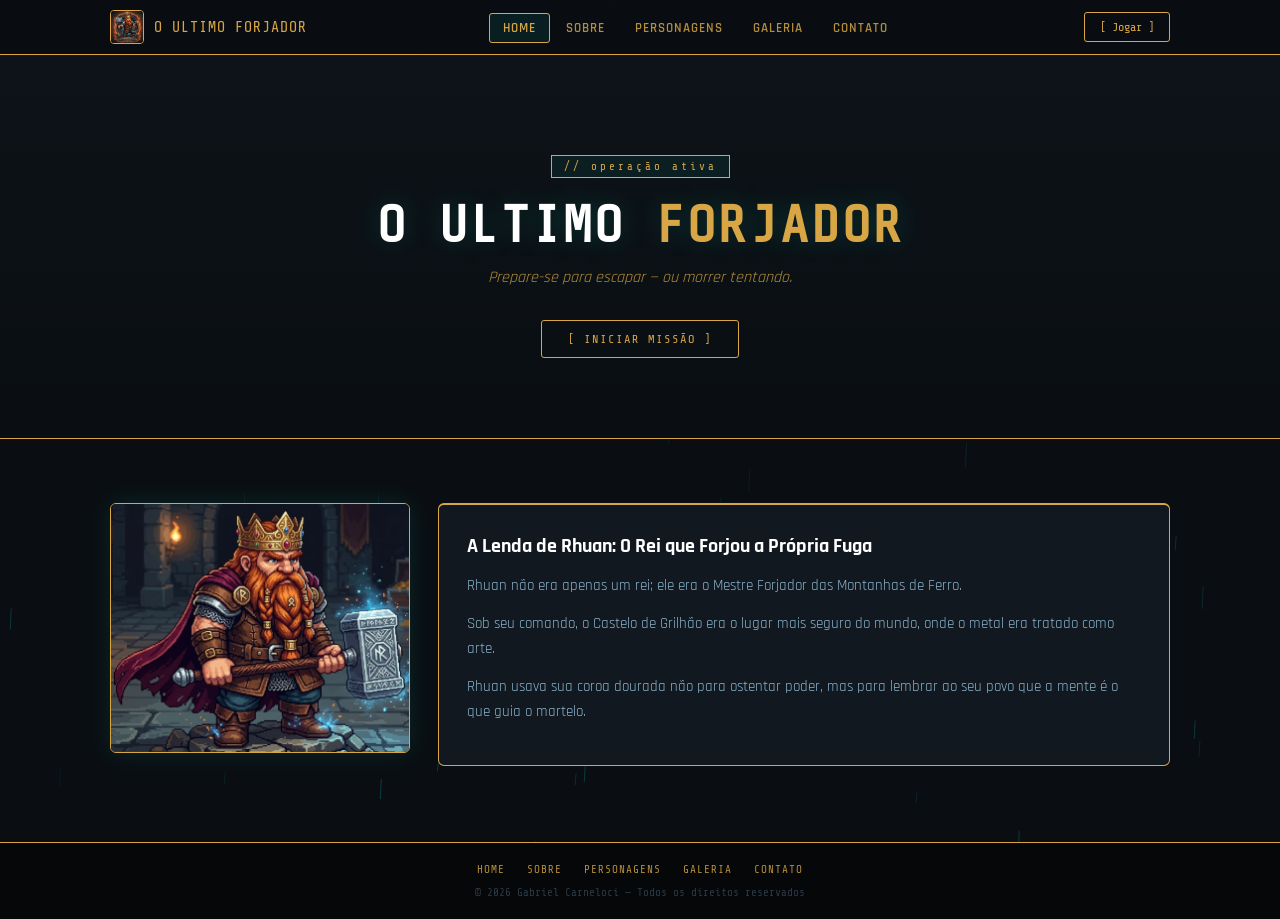
==== commit e8a62dc9: "melhorias2.0" ====
--- a/index.html
+++ b/index.html
@@ -3,8 +3,8 @@
 <head>
     <meta charset="UTF-8">
     <meta name="viewport" content="width=device-width, initial-scale=1.0">
-    <title>Fuga de Ferro</title>
-    <meta name="description" content="Fuga de Ferro - escape de um castelo com estratégia e furtividade.">
+    <title>O ultimo Forjador</title>
+    <meta name="description" content="O ultimo Forjador - um jogo de ação e furtividade.">
     <link rel="icon" href="Imagens/icon.png">
     <link rel="preconnect" href="https://fonts.googleapis.com">
     <link href="https://fonts.googleapis.com/css2?family=Share+Tech+Mono&family=Rajdhani:wght@400;600;700&display=swap" rel="stylesheet">
@@ -18,7 +18,7 @@
     <div class="nav-container">
         <div class="nav-logo" onclick="irPara('home')">
             <img src="Imagens/icon.png" alt="Logo" class="nav-icon">
-            <span>FUGA DE FERRO</span>
+            <span>O ULTIMO FORJADOR</span>
         </div>
         <ul class="nav-links">
             <li><span class="nav-link active" onclick="irPara('home')">Home</span></li>
@@ -27,7 +27,7 @@
             <li><span class="nav-link" onclick="irPara('galeria')">Galeria</span></li>
             <li><span class="nav-link" onclick="irPara('contato')">Contato</span></li>
         </ul>
-        <span class="botao-nav" onclick="alert('Em breve!')">[ Jogar ]</span>
+        <span class="botao-nav" onclick="window.open('Jogo/index.html', '_blank')">[ Jogar ]</span>
     </div>
 </nav>
 
@@ -36,19 +36,19 @@
     <div class="hero">
         <div class="container">
             <div class="hero-tag">// operação ativa</div>
-            <h1>FUGA DE <span>FERRO</span></h1>
+            <h1>O ULTIMO <span>FORJADOR</span></h1>
             <p>Prepare-se para escapar — ou morrer tentando.</p>
-            <span class="botao" onclick="alert('Em breve!')">[ Iniciar Missão ]</span>
+            <span class="botao" onclick="window.open('Jogo/index.html', '_blank')">[ Iniciar Missão ]</span>
         </div>
     </div>
     <main class="container">
         <div class="personagem">
             <img src="Imagens/personagem.png" alt="Personagem">
             <div class="descricao">
-                <h2>Sargento Elias "Ghost" Vance</h2>
-                <p>Elias Vance não é o típico fuzileiro barulhento e impulsivo. É um veterano de operações especiais, conhecido por sua calma sob pressão e abordagem metódica.</p>
-                <p>Cresceu em uma pequena cidade no meio-oeste, onde aprendeu o valor do trabalho duro e da comunidade. Sua experiência em combate o ensinou a ser autossuficiente e pensar rapidamente.</p>
-                <p>Prefere observar antes de agir. Mesmo preso em um castelo, ele transforma cada dia em uma oportunidade de fuga.</p>
+                <h2>A Lenda de Rhuan: O Rei que Forjou a Própria Fuga</h2>
+                <p>Rhuan não era apenas um rei; ele era o Mestre Forjador das Montanhas de Ferro.</p>
+                <p>Sob seu comando, o Castelo de Grilhão era o lugar mais seguro do mundo, onde o metal era tratado como arte.</p>
+                <p>Rhuan usava sua coroa dourada não para ostentar poder, mas para lembrar ao seu povo que a mente é o que guia o martelo.</p>
             </div>
         </div>
     </main>
@@ -59,13 +59,14 @@
     <div class="banner">
         <div class="container">
             <h1>SOBRE O JOGO</h1>
-            <p>A história por trás de Fuga de Ferro</p>
+            <p>A história por trás de O Ultimo Forjador</p>
         </div>
     </div>
     <main class="container">
         <div class="bloco">
-            <h2>O que é Fuga de Ferro?</h2>
-            <p>Um jogo de ação e furtividade ambientado em uma fortaleza medieval sombria. Você assume o papel do Sargento Elias "Ghost" Vance, um operador de elite capturado e forçado a escapar usando inteligência e habilidade.</p>
+            <h2>A Traição e a Queda</h2>
+            <p>Tudo mudou quando uma força sombria e mecânica invadiu o reino. O castelo foi literalmente acorrentado por correntes indestrutíveis de um metal negro e amaldiçoado.</p>
+            <p>Seus súditos foram escravizados para alimentar fornalhas que eles não entendiam, e Rhuan foi jogado na masmorra mais profunda, despojado de seu trono.</p>
         </div>
         <div class="bloco">
             <h2>Como surgiu o projeto?</h2>
@@ -73,8 +74,6 @@
         </div>
         <div class="bloco">
             <h2>O que você vai encontrar</h2>
-            <p>🗺️ <strong>Mapa interativo</strong> — Explore cada corredor e segredo do castelo.</p>
-            <p>🎯 <strong>Missões variadas</strong> — Objetivos únicos que testam diferentes habilidades.</p>
             <p>📖 <strong>Narrativa rica</strong> — Personagens complexos e decisões que importam.</p>
         </div>
     </main>
@@ -89,15 +88,25 @@
         </div>
     </div>
     <main class="container">
+
         <div class="personagem">
-            <img src="Imagens/personagem.png" alt="Personagem">
+            <img src="Imagens/personagem.png" alt="Rhuan">
             <div class="descricao">
-                <h2>Sargento Elias "Ghost" Vance</h2>
-                <p>Veterano de operações especiais capturado e mantido em um castelo medieval. Calmo, metódico e leal.</p>
-                <p>Age nas sombras com raciocínio rápido. Observa, planeja e age — raramente erra.</p>
-                <p>Suas raízes humildes moldam cada decisão que toma dentro do castelo.</p>
-            </div>
-        </div>
+                <h2>A Lenda de Rhuan: O Rei que Forjou a Própria Fuga</h2>
+                <p>Agora, Rhuan percorre os corredores de seu próprio castelo como um estranho.</p>
+                <p>Ele usa sua calça azul de trabalho — a mesma que usava nas forjas —, porque agora voltou a ser um operário da liberdade.</p>
+            </div>
+        </div>
+
+        <div class="personagem">
+            <img src="Imagens/inimigo.png" alt="Inimigo">
+            <div class="descricao">
+                <h2>O Inimigo: O Engenheiro de Ferro</h2>
+                <p>O Engenheiro é o cérebro por trás da invasão mecânica. Um gênio louco que acredita que a humanidade deve ser controlada por máquinas.</p>
+                <p>Ele usa uma armadura de ferro reforçada com engrenagens e pistões, e sua arma principal é um canhão de pregos que dispara com precisão mortal.</p>
+            </div>
+        </div>
+
     </main>
 </section>
 
@@ -144,7 +153,7 @@
                 </div>
                 <div class="contato-item">
                     <span>🎮</span>
-                    <div><strong>Discord</strong><p>Comunidade Fuga de Ferro</p></div>
+                    <div><strong>Discord</strong><p>Comunidade O Ultimo Forjador</p></div>
                 </div>
                 <div class="contato-item">
                     <span>🐦</span>
--- a/style.css
+++ b/style.css
@@ -1,11 +1,11 @@
 :root {
     --bg:     #0a0e12;
     --bg2:    #111820;
-    --teal:   #00e1c8;
+    --teal:   #d9a646;
     --steel:  #8ab4cc;
     --text:   #c8dde8;
-    --muted:  #607a8a;
-    --border: #1e3040;
+    --muted:  #b68d3a;
+    --border: #d9a646;
 }
 
 * { margin: 0; padding: 0; box-sizing: border-box; }
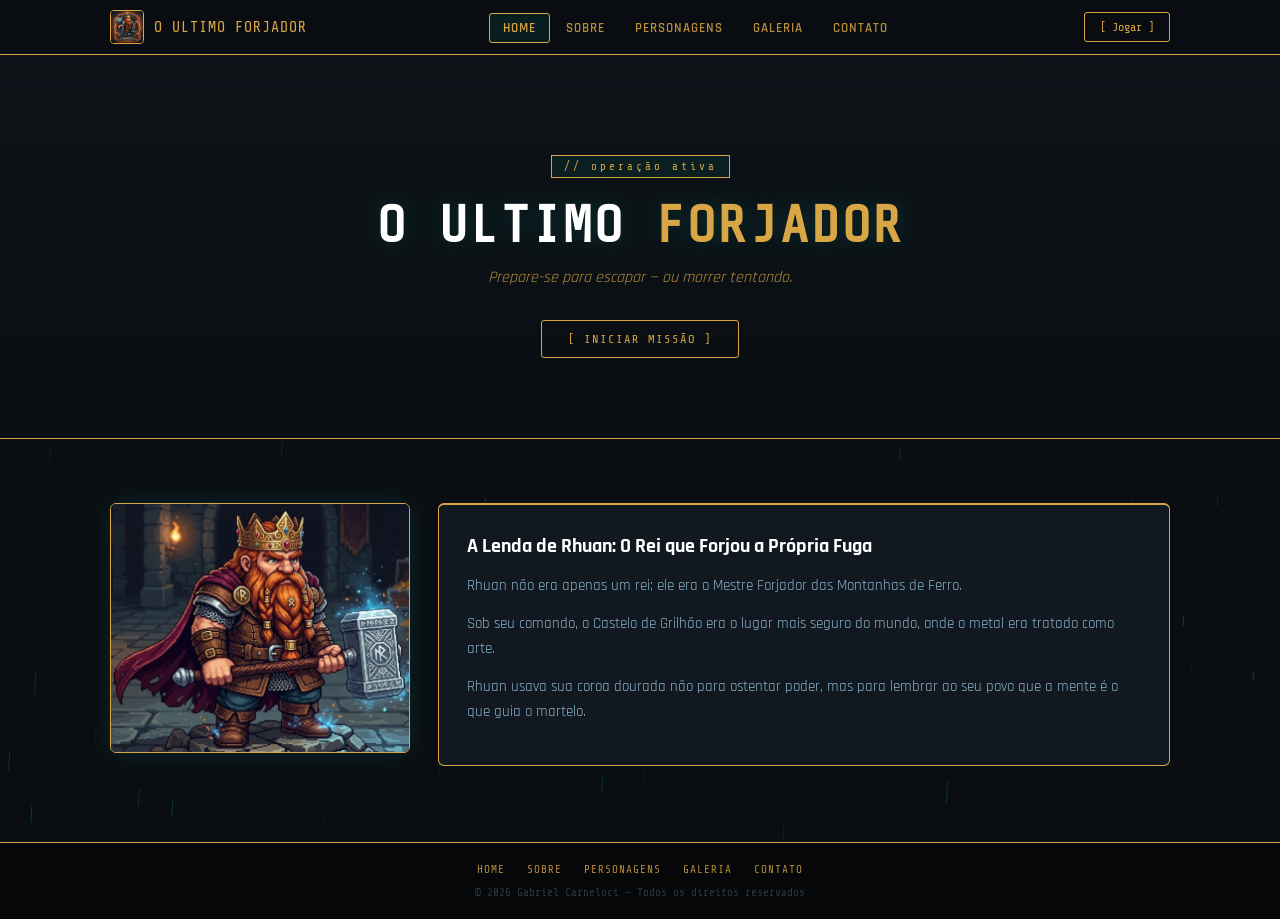
==== commit 71856457: "atualização" ====
--- a/index.html
+++ b/index.html
@@ -121,14 +121,9 @@
     <main class="container">
         <p class="galeria-titulo">// clique para ampliar</p>
         <div class="galeria-grid">
-            <div class="galeria-item" onclick="abrirModal('🎮', 'Gameplay — Fase 1')">
-                <span>🎮</span><p>Gameplay — Fase 1</p>
-            </div>
-            <div class="galeria-item" onclick="abrirModal('🏰', 'Castelo Principal')">
-                <span>🏰</span><p>Castelo Principal</p>
-            </div>
-            <div class="galeria-item" onclick="abrirModal('🎨', 'Arte — Personagem')">
-                <span>🎨</span><p>Arte — Personagem</p>
+            <div class="galeria-item" onclick="abrirModal('Imagens/gameplay.png', 'Gameplay — Fase 1')">
+                <img src="Imagens/gameplay.png" alt="Gameplay — Fase 1">
+                <p>Gameplay — Fase 1</p>
             </div>
         </div>
     </main>
@@ -184,7 +179,7 @@
 <!-- MODAL -->
 <div class="modal" id="modal" onclick="fecharModal()">
     <div class="modal-box" onclick="event.stopPropagation()">
-        <span id="modal-emoji"></span>
+        <img id="modal-img" src="" alt="" style="width:100%; border-radius:4px; margin-bottom:14px; border:1px solid var(--teal); display:block;">
         <p id="modal-titulo"></p>
         <button class="botao" onclick="fecharModal()">[ Fechar ]</button>
     </div>
@@ -212,8 +207,9 @@
         window.scrollTo({ top: 0, behavior: 'smooth' });
     }
 
-    function abrirModal(emoji, titulo) {
-        document.getElementById('modal-emoji').textContent = emoji;
+    function abrirModal(src, titulo) {
+        document.getElementById('modal-img').src = src;
+        document.getElementById('modal-img').alt = titulo;
         document.getElementById('modal-titulo').textContent = titulo;
         document.getElementById('modal').style.display = 'flex';
     }
--- a/style.css
+++ b/style.css
@@ -231,7 +231,7 @@
 
 .galeria-grid {
     display: grid;
-    grid-template-columns: repeat(auto-fill, minmax(200px, 1fr));
+    grid-template-columns: repeat(auto-fill, minmax(220px, 1fr));
     gap: 14px;
     margin-bottom: 56px;
 }
@@ -239,7 +239,7 @@
 .galeria-item {
     background: var(--bg2);
     border-radius: 6px;
-    padding: 26px 16px 16px;
+    padding: 12px 12px 14px;
     text-align: center;
     cursor: pointer;
     border: 1px solid var(--border);
@@ -247,7 +247,15 @@
 }
 
 .galeria-item:hover { border-color: var(--teal); transform: translateY(-4px); }
-.galeria-item span { font-size: 44px; display: block; margin-bottom: 10px; }
+
+.galeria-item img {
+    width: 100%;
+    border-radius: 4px;
+    display: block;
+    margin-bottom: 10px;
+    border: 1px solid rgba(217,166,70,0.3);
+}
+
 .galeria-item p { font-size: 13px; color: var(--muted); }
 
 /* MODAL */
@@ -255,24 +263,32 @@
     display: none;
     position: fixed;
     inset: 0;
-    background: rgba(0,0,0,0.85);
+    background: rgba(0,0,0,0.88);
     z-index: 999;
     align-items: center;
     justify-content: center;
+    padding: 20px;
 }
 
 .modal-box {
     background: var(--bg2);
     border: 1px solid var(--teal);
     border-radius: 6px;
-    padding: 38px 32px;
+    padding: 24px;
     text-align: center;
-    max-width: 360px;
-    width: 90%;
-}
-
-#modal-emoji { font-size: 68px; display: block; margin-bottom: 12px; }
-#modal-titulo { color: var(--steel); font-size: 15px; margin-bottom: 22px; }
+    max-width: 800px;
+    width: 100%;
+}
+
+.modal-box img {
+    width: 100%;
+    border-radius: 4px;
+    display: block;
+    margin-bottom: 14px;
+    border: 1px solid var(--teal);
+}
+
+#modal-titulo { color: var(--steel); font-size: 15px; margin-bottom: 18px; font-family: 'Share Tech Mono', monospace; }
 
 /* CONTATO */
 .contato-wrap {
@@ -388,4 +404,5 @@
     .hero h1 { font-size: 30px; }
     .banner h1 { font-size: 24px; }
     .contato-wrap { grid-template-columns: 1fr; }
-}
+    .modal-box { padding: 16px; }
+}
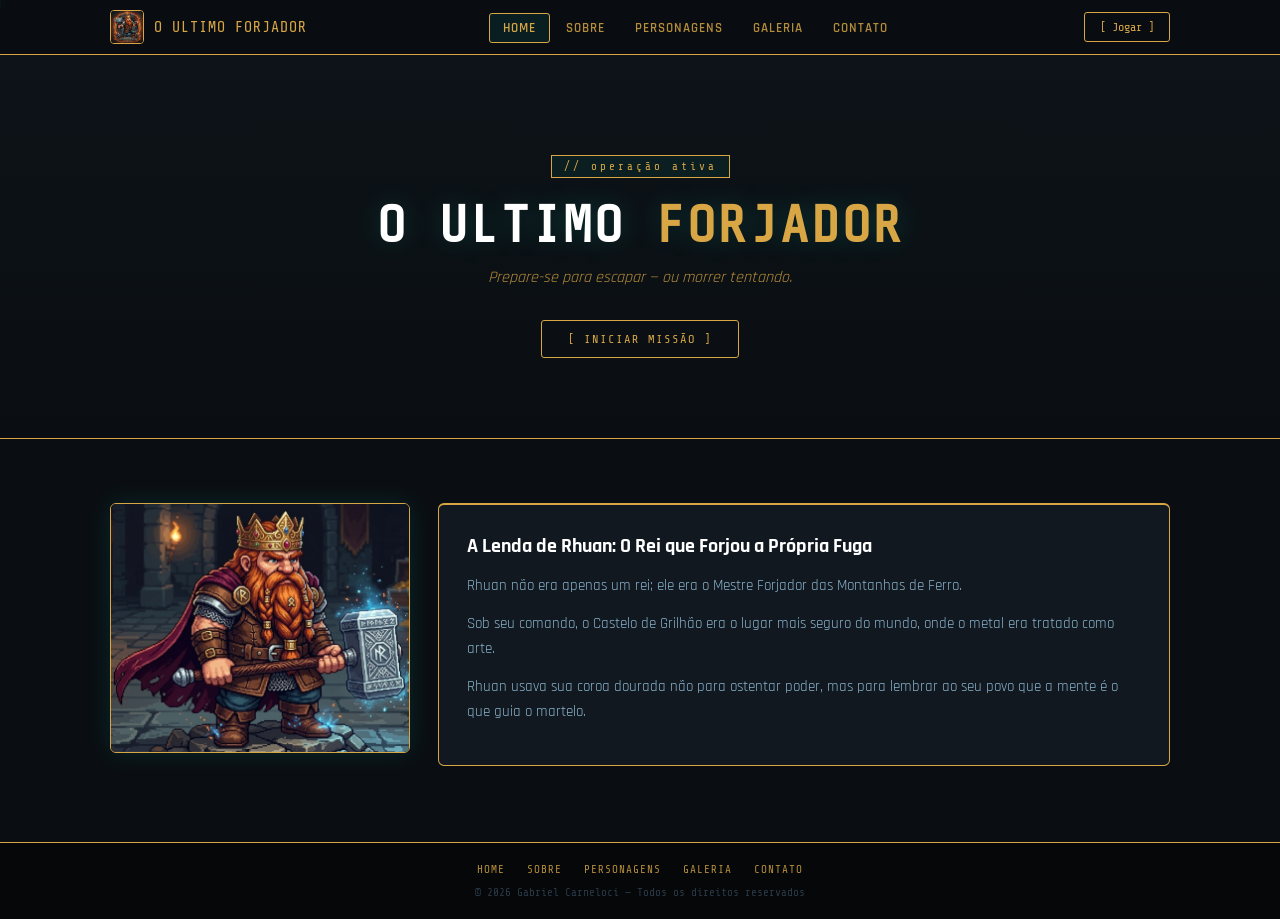
==== commit a28e4e6c: "alterção" ====
--- a/index.html
+++ b/index.html
@@ -121,9 +121,9 @@
     <main class="container">
         <p class="galeria-titulo">// clique para ampliar</p>
         <div class="galeria-grid">
-            <div class="galeria-item" onclick="abrirModal('Imagens/gameplay.png', 'Gameplay — Fase 1')">
-                <img src="Imagens/gameplay.png" alt="Gameplay — Fase 1">
-                <p>Gameplay — Fase 1</p>
+            <div class="galeria-item" onclick="abrirModal('Imagens/gameplay.png', 'Gameplay')">
+                <img src="Imagens/gameplay.png" alt="Gameplay">
+                <p>Gameplay</p>
             </div>
         </div>
     </main>
@@ -152,7 +152,7 @@
                 </div>
                 <div class="contato-item">
                     <span>🐦</span>
-                    <div><strong>Twitter / X</strong><p>@gb_rlkx</p></div>
+                    <div><strong>Instagram</strong><p>@gb_rlkx</p></div>
                 </div>
             </div>
             <div class="contato-form">
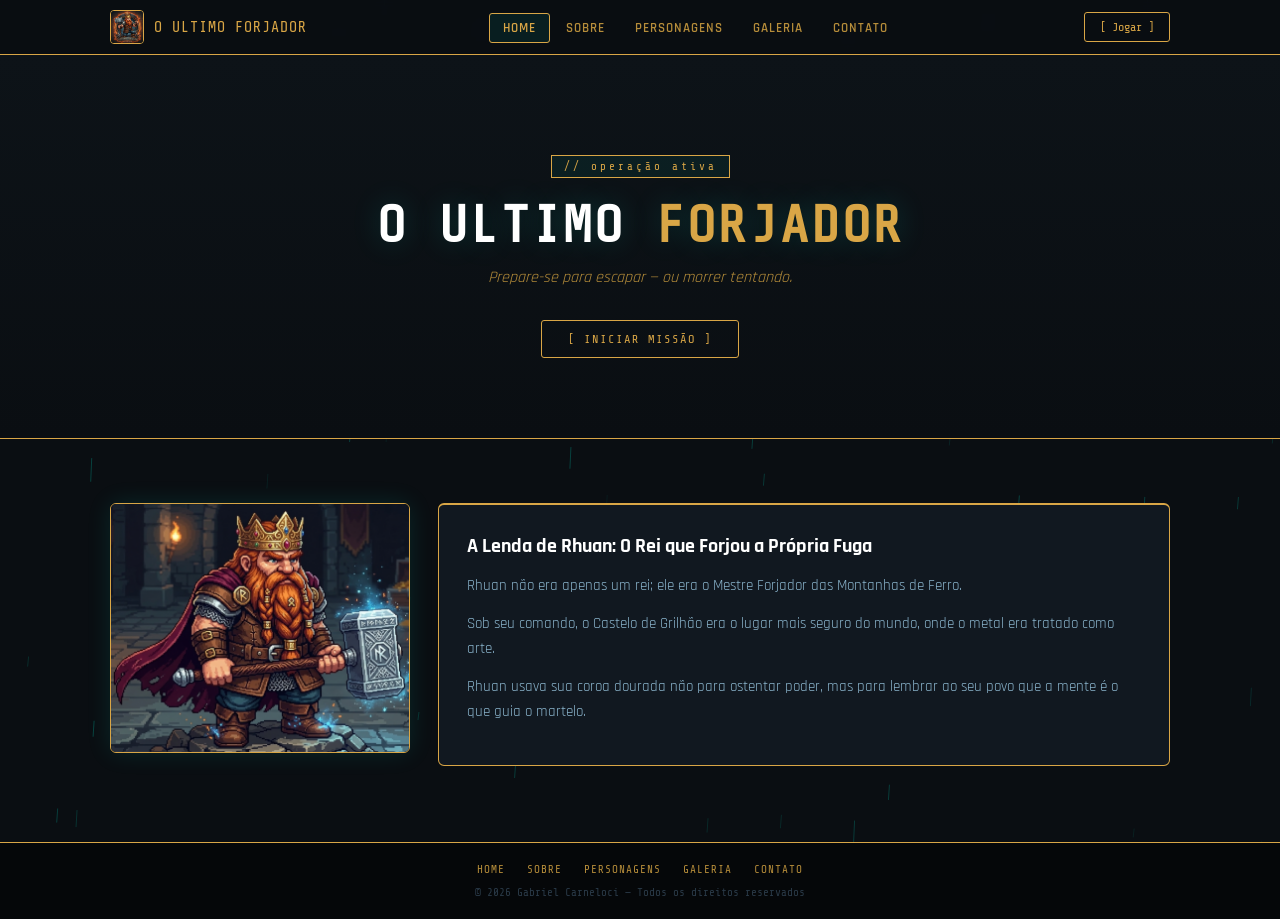
==== commit 902f1a66: "." ====
--- a/index.html
+++ b/index.html
@@ -21,11 +21,21 @@
             <span>O ULTIMO FORJADOR</span>
         </div>
         <ul class="nav-links">
-            <li><span class="nav-link active" onclick="irPara('home')">Home</span></li>
-            <li><span class="nav-link" onclick="irPara('sobre')">Sobre</span></li>
-            <li><span class="nav-link" onclick="irPara('personagens')">Personagens</span></li>
-            <li><span class="nav-link" onclick="irPara('galeria')">Galeria</span></li>
-            <li><span class="nav-link" onclick="irPara('contato')">Contato</span></li>
+            <li>
+                <span class="nav-link active" onclick="irPara('home')">Home</span>
+            </li>
+            <li>
+                <span class="nav-link" onclick="irPara('sobre')">Sobre</span>
+            </li>
+            <li>
+                <span class="nav-link" onclick="irPara('personagens')">Personagens</span>
+            </li>
+            <li>
+                <span class="nav-link" onclick="irPara('galeria')">Galeria</span>
+            </li>
+            <li>
+                <span class="nav-link" onclick="irPara('contato')">Contato</span>
+            </li>
         </ul>
         <span class="botao-nav" onclick="window.open('Jogo/index.html', '_blank')">[ Jogar ]</span>
     </div>
